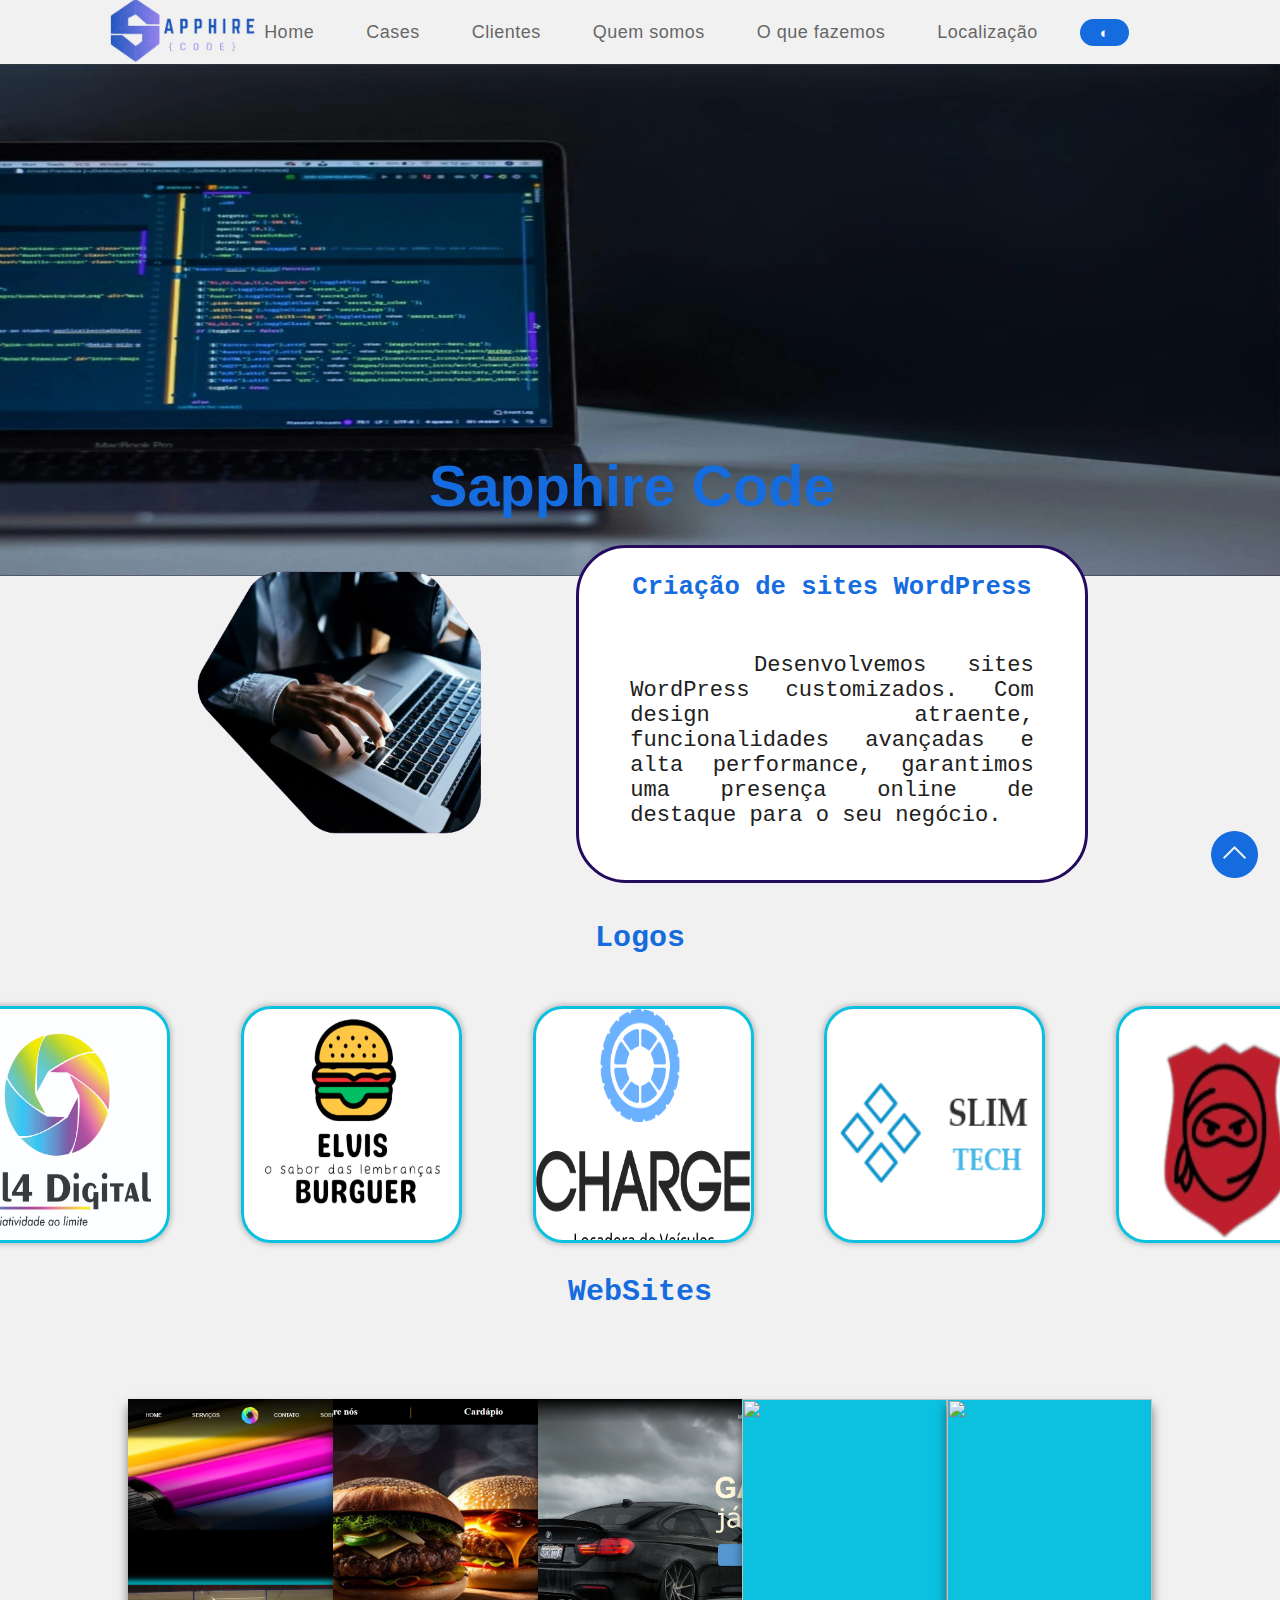
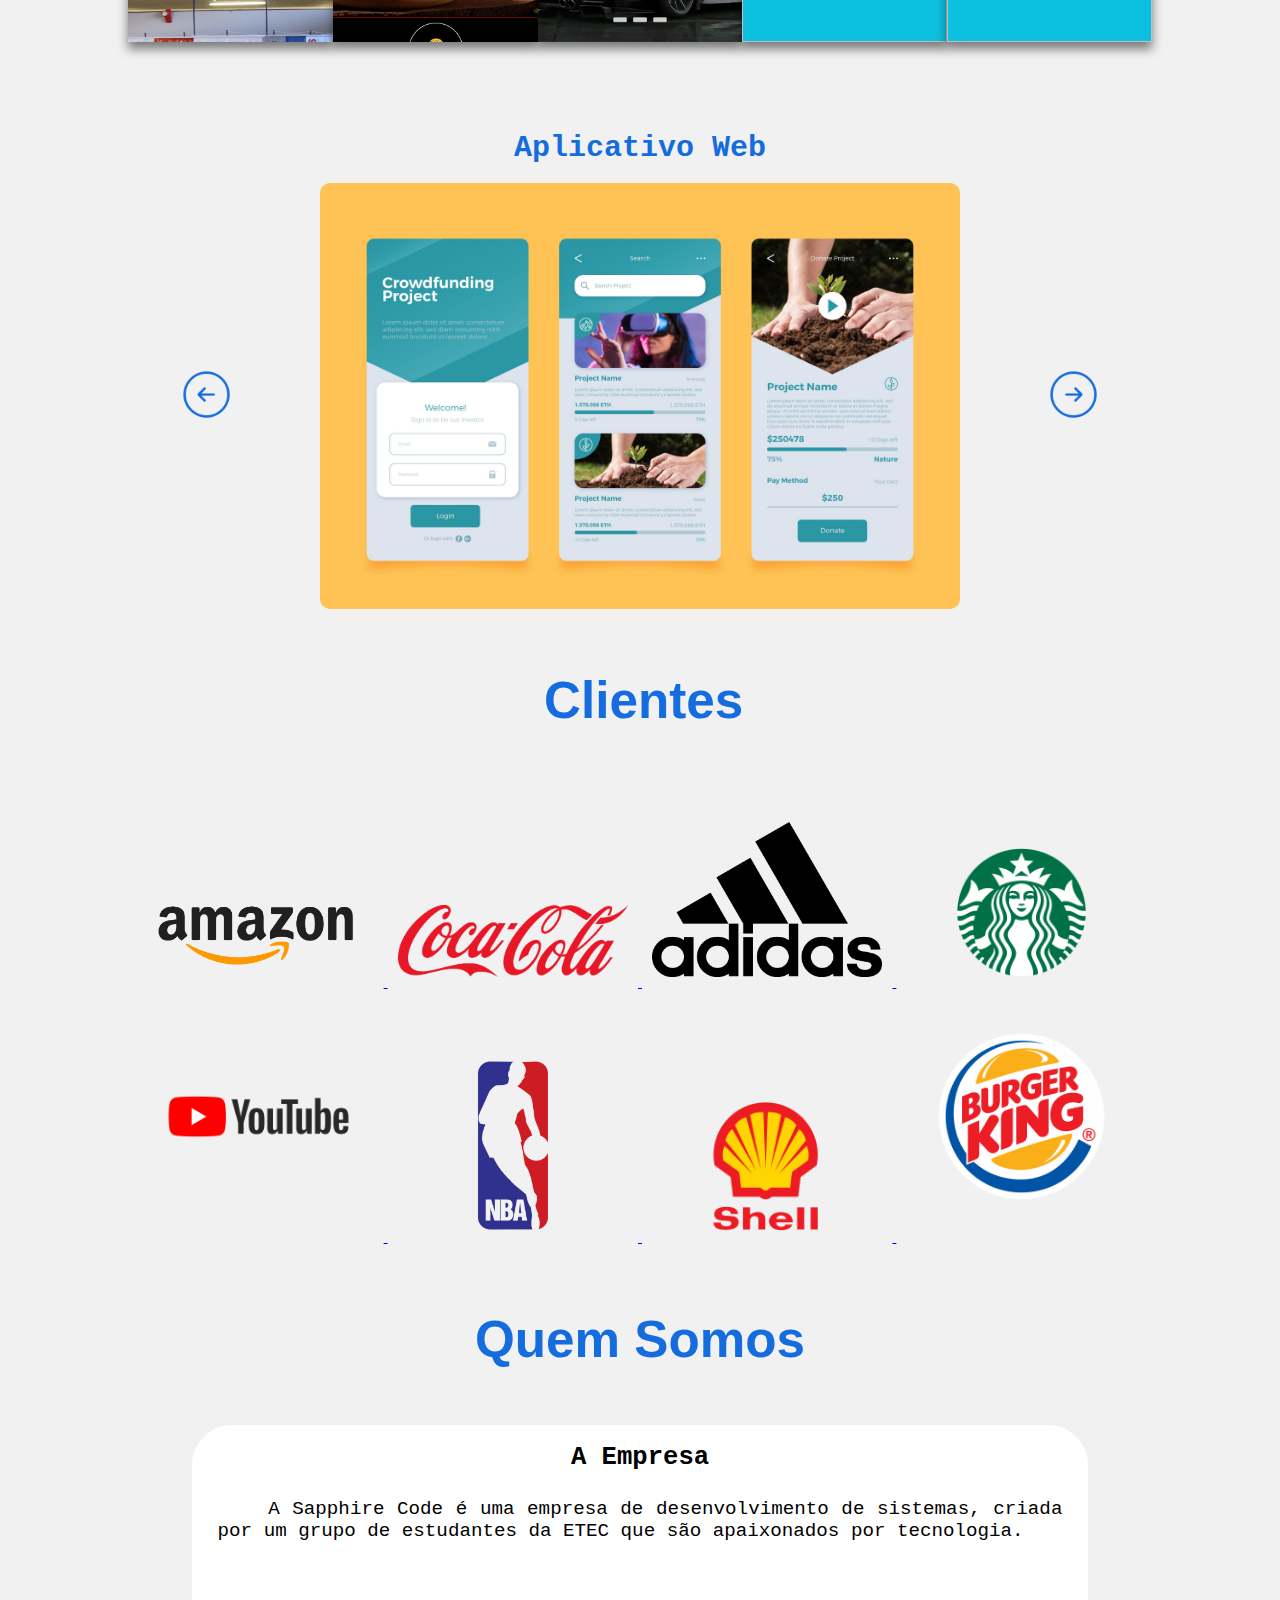
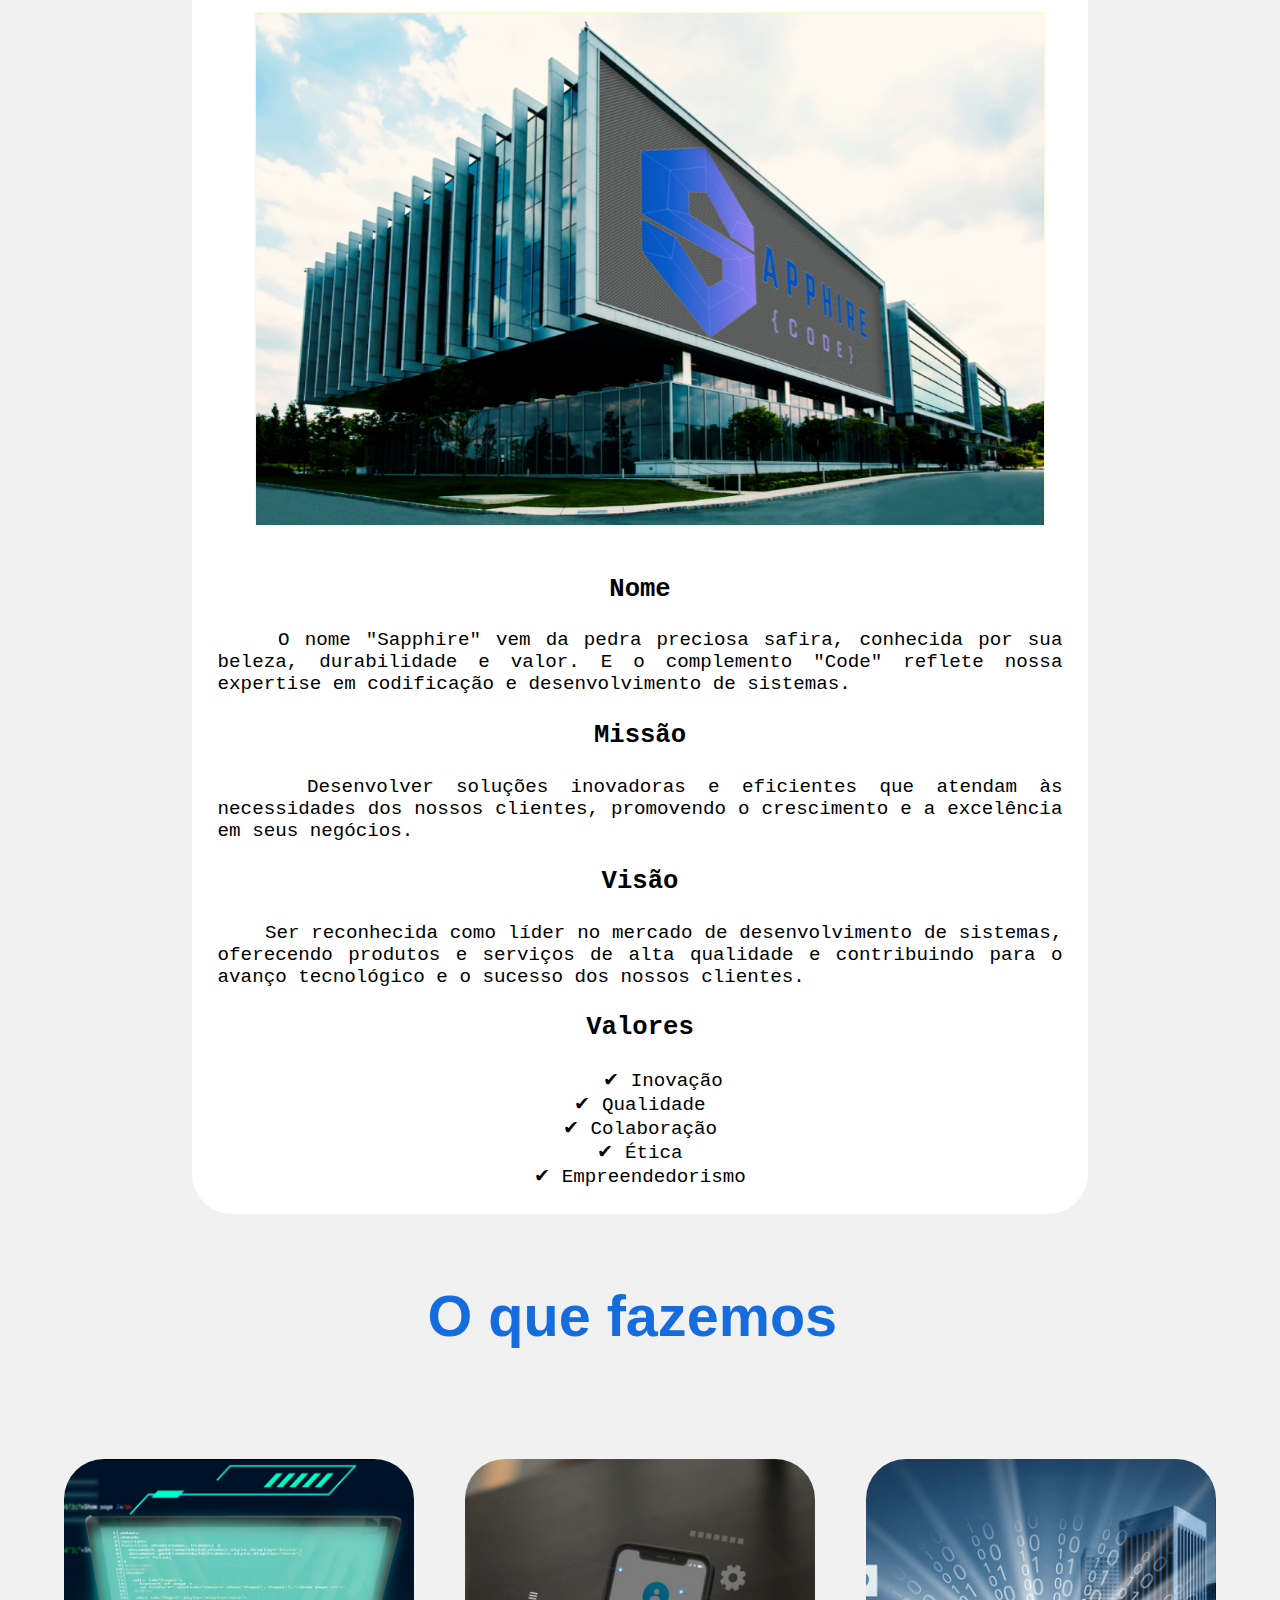
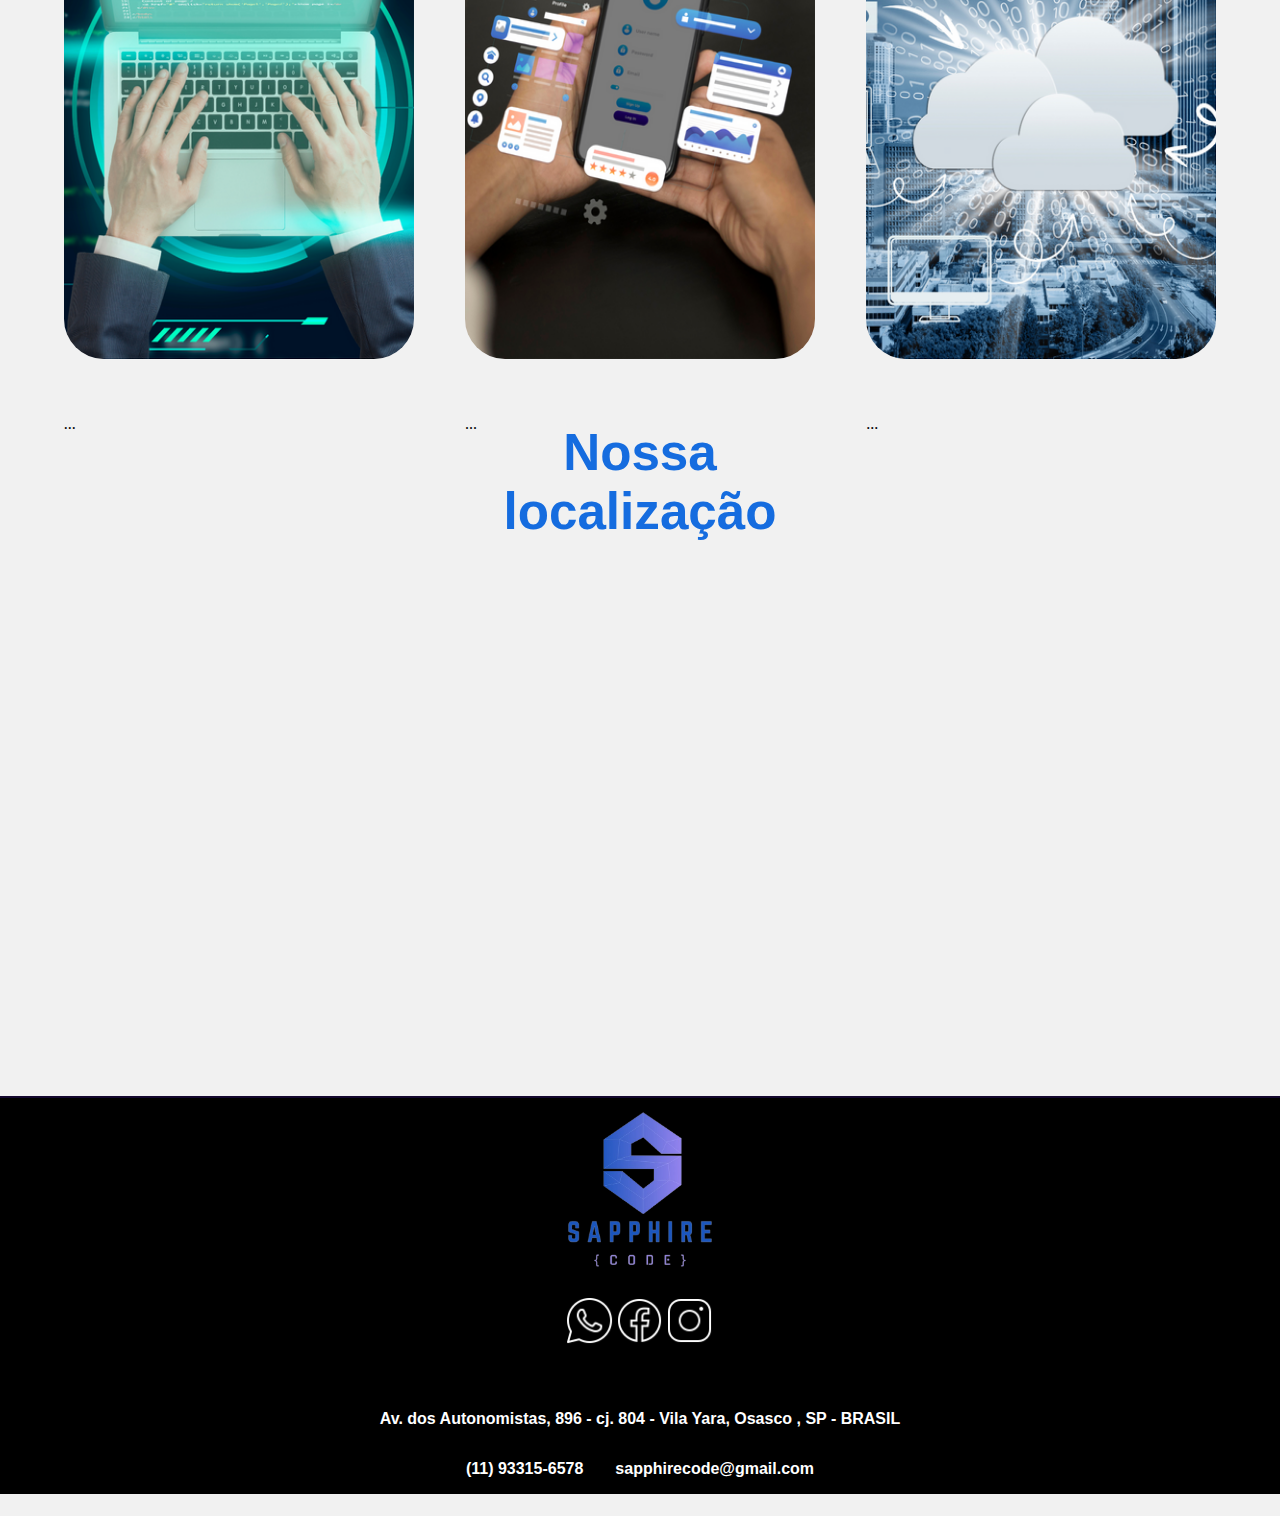
==== indexClaro.html @ 93420bc3 "Alterando detalhes" ====
<!DOCTYPE html>
<html lang="en">
<head>
    <meta charset="UTF-8">
    <meta name="viewport" content="width=device-width, initial-scale=1.0">
    <link rel="stylesheet" href="styleClaro.css"><!-- VINCULANDO CSS -->
    <link rel="shortcut icon" href="img/logo-removebg-preview.png" type="image/x-icon">
    <link rel="icon" href="img/logo-horizontal.png" /><!-- ICONE DA EMPRESA -->

    <title>SAPPHIRE CODE</title><!-- TÍTULO -->

</head>
<body>
    <div class="topo">
        <!-- CABEÇALHO -->
        <ul class="header">
            <!-- LISTA DE OPÇÕES NA BARRA DE TOPO DO SITE -->
            <a href="#"><img src="img/logo-horizontal-removebg-preview.png" alt="" id="logoNav"></a>
            
            <button onclick="abrirNavbar()" class="btn-header">
                    <img src="img/icone-cardápio.png" class="menu-icon">
            </button>

            <div class="nav-header" id="nav-header">
                <button onclick="abrirNavbar()" class="btn-header-x">
                    <img src="img/icons-x.png" class="menu-icon-x">
                </button>

                <li><a href="#" class="btnNav">Home</a></li><!-- "a href" CONECTANDO AS OPÇOES DA BARRA AOS TÓPICOS E ROLANDO AO CLICAR -->
            
                <li><a href="#cases" class="btnNav">Cases</a></li>
            
                <li><a href="#cliente" class="btnNav">Clientes</a></li>
            
                <li><a href="#quem-somos" class="btnNav">Quem somos</a></li>
            
                <li><a href="#fazemos" class="btnNav">O que fazemos</a></li> 
            
                <li><a href="#localizacao" class="btnNav">Localização</a></li> 
            
                <a href="index.html" style="text-decoration: none;"><div class="menu-login">◐</div></a>
            </div>    
        </ul>       
    </div>
    <div class="img-topo">
    </div>     
    <div class="txt-animado">
        <span></span>
    </div> 

    <!-- INÍCIO DA PÁGINA -->

    <h3 class="tituloHome">Sapphire Code</h3> <!-- TÍTULO DA HOMEPAGE -->    
    <div class="home">        
        <section class="home">            
            <div class="imgHome">
                <img src="img/removebg-preview.png" alt="" id="homepage">
            </div>
            <div class="containerHome"> <!-- CRIANDO "DIV" PARA INCLUIR CONTEÚDO -->
                <span><h3 id="titulo-div-home">Criação de sites WordPress</h3></span> <!-- TÍTULO DO CONTEÚDO DA "DIV" -->
                <p class="txtHome"> <!-- CONTEÚDO DA "DIV" -->
                    &nbsp;&nbsp; Desenvolvemos sites WordPress customizados. Com design atraente, 
                    funcionalidades avançadas e alta performance, 
                    garantimos uma presença online de destaque para o seu negócio.
                </p>
            </div>      
        </section>                        
    </div> 
    
    <a href="#"><img id="seta" src="img/icons8-seta-para-cima-100.png"></a>

    <!-- CASES -->

    <div id="cases">
        <h3 class="tituloCases">Logos</h3> 
        <!-- SEPARANDO TÓPICOS EM CADA "DIV" -->         
        <div class="carrossel">
            <!-- <button id="prev-button-3"><img src="img/seta-ante.png" alt="prev-button"></button> -->
            <div class="swipper-wrapper">       
                <div class="swiper-slide">
                    <div class="card">
                        <div class="front"></div>
                        <div class="back">
                            <h1 class="titu-cases">ML4 Digital</h1>
                            <p class="txt-cases">Uma gráfica digital especializada em impressões de todos os tipos</p>
                        </div>
                    </div>
                </div>
                <div class="swiper-slide">
                    <div class="card">
                        <div class="front-2"></div>
                        <div class="back">
                            <h1 class="titu-cases">Elvis Burguer</h1>
                            <p class="txt-cases">Uma hamburgueria especializada em hamburgueres artesanais</p>
                        </div>
                    </div>
                </div>
                <div class="swiper-slide">
                    <div class="card">
                        <div class="front-3"></div>
                        <div class="back">
                            <h1 class="titu-cases">Charge</h1>
                            <p class="txt-cases">Uma locadora de veículos especializada em veículos elétricos</p>
                        </div>
                    </div>
                </div>
                <div class="swiper-slide">
                    <div class="card">
                        <div class="front-4"></div>
                        <div class="back">
                            <h1 class="titu-cases">Slim Tech</h1>
                            <p class="txt-cases">Uma assistência técnica especializada em manutenção de celulares</p>
                        </div>
                    </div>
                </div>
                <div class="swiper-slide">
                    <div class="card">
                        <div class="front-5"></div>
                        <div class="back">
                            <h1 class="titu-cases">Geek Store</h1>
                            <p class="txt-cases">Uma loja Geek especializada em produtos personalizados</p>
                        </div>
                    </div>
                </div> 
            </div>
            <!-- <button id="next-button-3"><img src="img/seta-prox.png"></button> -->
        </div>

        <!--Cases-->

        <h3 class="tituloCases">WebSites</h3>
        <div class="carrossel-2">
            <!-- <button id="prev-button-2"><img src="img/seta-ante.png" alt="prev-button"></button> -->
            <div class="casesWebSites">
                <div class="container-web">
                    <div class="card-web">
                        <img src="img/site1-formato2.PNG">
                        <div class="info">
                        <a href="https://luizvital0001.github.io/Site-Gr-fica-Digital/index.html" class="linkSite">
                                Conheça o site!
                            </a>
                        </div>
                    </div>
                    <div class="card-web">
                        <img src="img/site2-formato2.PNG">
                        <div class="info">
                            <a href="https://caiqueq34.github.io/SiteOK/" class="linkSite">
                                Conheça o site!
                            </a>
                        </div>
                    </div>
                    <div class="card-web">
                        <img src="img/site3-formato2.PNG">
                        <div class="info">
                            <a href="https://davin4sciment0.github.io/Charge/" class="linkSite">
                                Conheça o site!
                            </a>
                        </div>
                    </div>
                    <div class="card-web">
                        <img src="img/site4-formato4.PNG">
                        <div class="info">
                            <a href="https://kevinbandeira.github.io/SlimTech/" class="linkSite">
                                Conheça o site!
                            </a>
                        </div>
                    </div>
                    <div class="card-web">
                        <img src="img/site5-formato5.PNG">
                        <div class="info">
                            <a href="https://kevinbandeira.github.io/arroz/" class="linkSite">
                                Conheça o site!
                            </a>
                        </div>
                    </div>
                </div>
            </div>
            <!-- <button id="next-button-2"><img src="img/seta-prox.png"></button> -->
        </div>
        
        <h3 class="tituloCases">Aplicativo Web</h3>
        <div class="carrossel-3">
            <button id="prev-button"><img src="img/seta-ante.png"></button>
            <div class="container-slider">
                <div class="container-images">
                    <img src="img/appweb1.jpg" alt="app" class="slider on">
                    <img src="img/appweb2.jpg" alt="app" class="slider">
                    <img src="img/appweb3.jpg" alt="app" class="slider">
                    <img src="img/appweb4.jpg" alt="app" class="slider">
                </div>
            </div>
            <button id="next-button"><img src="img/seta-prox.png" alt="next-button"></button>
        </div>
    </div>

    <!-- CLIENTES -->

    <div class="clientes">       
        <section id="cliente">  
        <div class="separacao">
            <h3 class="titulo-clientes">Clientes</h3>
        </div></br>
        <div class="imgClientes">
            <a href="https://www.amazon.com.br/" class="btnClientes">
                <img src="img/amazon-logo-0.png" alt="" id="clientes">
            </a>    
            <a href="https://www.coca-cola.com.br/" class="btnClientes">
                <img src="img/Coca-Cola_logo.png" alt="" id="clientes">
            </a>   
            <a href="https://www.adidas.com.br/" class="btnClientes">
                <img src="img/Adidas_logo.png" alt="" id="clientes">
            </a>   
            <a href="https://www.starbucks.com.br/" class="btnClientes">
                <img src="img/Starbucks-Logo.png" alt="" id="clientes">
            </a>   
            <a href="https://www.youtube.com/" class="btnClientes">
                <img src="img/youtube-logo-0.png" alt="" id="clientes">
            </a>   
            <a href="https://www.nba.com/" class="btnClientes">
                <img src="img/nba-logo.png" alt="" id="clientes">
            </a>   
            <a href="https://www.shell.com.br/" class="btnClientes">
                <img src="img/Shell-Logo-1995-1999.png" alt="" id="clientes">
            </a>   
            <a href="https://www.burgerking.com.br/" class="btnClientes">
                <img src="img/burger-king-logo-0.png" alt="" id="clientes">
            </a>     
        </div>
        </section>
    </div>     

    <!-- QUEM SOMOS -->

    <div class="separacao">
        <section id="quem-somos"> 
        <h3 class="titulo-quemsomos">Quem Somos</h3>
    </div></br>
    <div class="quemSomos">
        <section class="quemSomos">
        </br><span><h3 id="titulo-empresa">A Empresa</h3></span>
            <p class="txtQuemSomos">&nbsp; &nbsp;   A Sapphire Code é uma empresa de desenvolvimento
                de sistemas, criada por um grupo de estudantes da ETEC que são apaixonados por tecnologia. 
            </p>
            <div class="imgQuemSomos">
                <img src="img/empresa.png" alt="" id="quemsomos">
            </div>            
            <span><h3 id="titulo-empresa">Nome</h3></span>
            <p class="txtQuemSomos">
                &nbsp; &nbsp; O nome "Sapphire" vem da pedra preciosa safira, conhecida por sua beleza, durabilidade e valor. E o complemento "Code" reflete nossa expertise em codificação e desenvolvimento de sistemas. 
            </p>
            <span><h3 id="titulo-empresa">Missão</h3></span>
             <p class="txtQuemSomos">
                &nbsp; &nbsp; 
                Desenvolver soluções inovadoras e eficientes que atendam às necessidades dos nossos clientes, promovendo o crescimento e a excelência em seus negócios.
            </p>
            <span><h3 id="titulo-empresa">Visão</h3></span>
            <p class="txtQuemSomos">
                &nbsp; &nbsp; 
                Ser reconhecida como líder no mercado de desenvolvimento de sistemas, oferecendo produtos e serviços de alta qualidade e contribuindo para o avanço tecnológico e o sucesso dos nossos clientes.
            </p>
            <span><h3 id="titulo-empresa">Valores</h3></span>
            <p class="txtQuemSomosValores">
                &nbsp; &nbsp; 
                ✔ Inovação<br> 
                ✔ Qualidade<br> 
                ✔ Colaboração<br> 
                ✔ Ética<br> 
                ✔ Empreendedorismo
            </p>
       </section>       
   </div>

   <!-- O QUE FAZEMOS -->
   <h3 id="fazemos">O que fazemos</h3>
   <div class="oQueFazemos">
        <div class="img1">      
            <figure id="fig2">
                <img src="img/oquefazemos1.png" onmouseover="this.src='img/oquefazemosfundo1.png'"
                onmouseout="this.src='img/oquefazemos1.png'">
                <figcaption>...</figcaption>            
            </figure>            
        </div>
        <div class="img2">             
            <figure id="fig2">
                <img src="img/oquefazemos2.png" onmouseover="this.src='img/oquefazemosfundo2.png'"
                onmouseout="this.src='img/oquefazemos2.png'">
               <figcaption>...</figcaption>
            </figure>           
        </div>                  
        <div class="img3">            
            <figure id="fig2">
                <img src="img/oquefazemos3.png" onmouseover="this.src='img/oquefazemosfundo3.png'"
                onmouseout="this.src='img/oquefazemos3.png'">
                <figcaption>...</figcaption>
            </figure>            
        </div></section>      
    </div>                  


    <!--LOCALIZAÇÃO-->

<div class="Localizacao">        
    <section id="localizacao" class="iframeLocal"><!--MAPA DA PÁGINA-->
        <div class="separacao">
            <h3 class="titulo-localizacao">Nossa localização</h3> <!-- TÍTULO DA HOMEPAGE -->
        </div>   
        <iframe 
        src="https://www.google.com/maps/embed?pb=!1m18!1m12!1m3!1d3657.693031276935!2d-46.763371299999996!3d-23.543540699999998!2m3!1f0!2f0!3f0!3m2!1i1024!2i768!4f13.1!3m3!1m2!1s0x94ceff436b903609%3A0x536de969f8b57b95!2sTorre%201%20-%20Av.%20dos%20Autonomistas%2C%20896%20-%20Sala%20804%20-%20Vila%20Yara%2C%20Osasco%20-%20SP%2C%2006020-010!5e0!3m2!1spt-BR!2sbr!4v1715829786776!5m2!1spt-BR!2sbr" 
        width="600" height="450" style="border:0;" allowfullscreen="" loading="lazy" referrerpolicy="no-referrer-when-downgrade">
        </iframe>
    </section>                       
</div>
    </main>

    <!-- RODAPÉ -->

    <footer>
        <div class="divImgFooter">
            <img src="img/logo-removebg-preview.png" alt="" id="imgLogoFooter">
        </div>
        <div class="imgRedesSociais">
            <a href="https://web.whatsapp.com/" class="linkRedeSocialFooter">
                <img id="zappFooter" src="img/iconeFooterWhatsapp.png" alt="" class="redeSocialFooter"> 
            </a>
            <a href="https://www.facebook.com/people/Hamburgueria-Elvis-Burguer/61552659592001/?mibextid=LQQJ4d" class="linkRedeSocialFooter">
                <img id="faceFooter" src="img/iconeFooterFacebook.png" alt="" class="redeSocialFooter">
            </a>
            <a href="https://instagram.com/elvis1burguer?igshid=OGQ5ZDc2ODk2ZA==" class="linkRedeSocialFooter">
                <img id="instaFooter" src="img/iconeFooterInstagram.png" alt="" class="redeSocialFooter">
            </a>
        </div>
        <br class="quebraLinhaFooter">
        <p class="textoFooter" id="enderecoFooter">Av. dos Autonomistas, 896 - cj. 804 - Vila Yara, Osasco , SP - BRASIL</p>
        <div class="infoEmpresa">
            <p class="textoFooter" id="numeroFooter">(11) 93315-6578</p>
            <p class="textoFooter" id="emailFooter">sapphirecode@gmail.com</p>
        </div>
    </footer>
    <script src="scriptClaro.js"></script> <!-- VINCULANDO O JAVASCRIPT -->
</body> <!-- ENCERRANDO CORPO DO TEXTO -->
</html>
---- styleClaro.css ----
/*-------------------IMPORTANDO-CONTEÚDO-DE-FORA----------------*/

@import url('https://fonts.googleapis.com/css2?family=Antonio:wght@100;200;300;400;500;600;700&family=Bebas+Neue&family=Oswald:wght@400;500;600&display=swap');
*{
    padding: 0;
    margin: 0;
    /*border: 2px solid rgb(255, 0, 0);*/
}

/*-------------------ROLAGEM-DO-SITE----------------*/

html{
    scroll-behavior: smooth;
    scroll-padding-top: 90px;
    overflow-x: hidden;
}

/*-------------------CORPO-DO-SITE----------------*/

body{
    background-color: #f1f1f1;
    margin: 0px;
    padding: 0px;
    overflow-x: hidden;
}

/*-------------------CABEÇALHO----------------*/

.header{
    /*Tag pai, todas as alterações herdam desta*/
    /*Edição de tag parte do flexbox*/
    list-style: none;
    height: 5vw;
    width: 90vw;
    display: flex;
    justify-content: space-around;
    align-items: center;
    margin: auto;
}
/*Imagem do topo do navegador*/
img#logoNav{
    height: 5vw;
    margin-left: -2vw;
}

a.btnNav{
    position: relative;
    text-decoration: none;
    font-family: 'Poppins', sans-serif;
    color: rgba(63, 63, 63, 0.8);
    font-size: 18px;
    letter-spacing: 0.5px;
    padding: 0 10px;
}
a.btnNav:after{
    content: "";
    position: absolute;
    background-color: #156cdf;
    height: 3px;
    width: 0;
    left: 0;
    bottom: -10px;
    transition: 0.3s;
}
a.btnNav:hover{
    color: rgb(27, 27, 27);
}
a.btnNav:hover:after{
    width: 100%;
}

/*-------------------BOTÃO-DO-LOGIN----------------*/

.menu-login {
    margin-right: 15px;
    font-size: 15px;
    font-family: sans-serif;
    background-color: #156cdf;
    padding: 5px 20px;
    border-radius: 15px;
    cursor: pointer;
    transition: all 0.2s ease;
    color: rgb(255,255,255);
}
.menu-login span {
    margin-right:10px;    
    color: rgb(255,255,255);
}
.menu-login:active{
    transform: scale(0.96);
}


/*----------TEXTO-----------*/
.txt-animado{
    font-weight: 200;
    width: 50vw;
    margin-top: -35vw;
    margin-left: 48vw;
    text-align: center;
}

.txt-animado span{
    position: relative;
    font-size: 2vw;
    font-family: monospace;
}

.txt-animado span::before{
    content: "";
    color: rgb(255,255,255);
    animation: palavras 20s infinite;
}

.txt-animado span::after{
    content: "";
    position: absolute;
    height: 100% ;
    border-left: 2px solid #156cdf;
    right: -10px;
    animation: cursor .8s infinite, digita 20s steps(15) infinite;
    width: calc(100% + 18px);
    background-color: rgb(12, 15, 24);
}

@keyframes digita{
    10%, 15%, 30%, 35%, 50%, 55%, 70%, 75%, 90%, 95%{
    width: 0;
    }
    5%, 20%, 25%, 40%, 45%, 60%, 65%, 80%, 85%{
    width: calc(100% + 18px);
    }
}

@keyframes cursor{
    0%{
    border-left: 2px solid #0c041f;
    }
}

@keyframes palavras{
    0%, 20%{
    content: "Bem vindos a Sapphire Code!";
    }
    21%, 40%{
        content: "Transformando desafios em soluções preciosas!";
    }
    41%, 60%{
        content: "Bem vindos a Sapphire Code!";
    }
    61%, 80%{
        content: "Transformando desafios em soluções preciosas!";
    }
    81%, 100%{
        content: "Bem vindos a Sapphire Code!";
    }
}

/*-----------------IMAGEM HOME-------------------*/

.img-topo{
    height: 40vw;
    background-image: url("img/computador2.jpeg");
    background-repeat: no-repeat;
    background-size: 100% 100%;
    margin-bottom: 10vw;
}

/*-------------------HOME----------------*/

.tituloHome{
    color: #156cdf;
    font-family: 'Gill Sans', 'Gill Sans MT', Calibri, 'Trebuchet MS', sans-serif;
    text-align: center;
    margin-left: 31.5vw;
    width: 35vw;
    margin-top: 25vw;
    padding: 0.4vw;
    font-size: 4.5vw;
    padding-bottom: 2vw;
}
div.home{
    display: flex;
    justify-content: center;
    width: 100%;    
    background-color: none;
}
p.txtHome{
    color: #202020;
    margin: 2vw;
    margin-top: 4vw;
    font-size: 1.7em;    
    text-align: justify;
    font-family: monospace;
}
hr.linhaSeparacaoHome{
    border: none;
    margin-top: 0%;
}
div.separacaoHome{
    display: flex;
    justify-content: center;
    align-items: center;
    height: clamp(5vw,10vw,20vw);
    background-color: #000000;
}
section.home{
    background-color: color-mix(in srgb-linear, color percentage, color percentage);
    display: flex;
    justify-content: space-between;
    width: 70%;
}
#titulo-div-home{
    font-size: 2vw;
    color: #156cdf;
    font-family: monospace;
    text-align: center;
}
/*Estilizando início da página*/
div.imgHome{
    display: inline;
    padding-top: 1vw;
    padding-right: 5vw;
}
div.containerHome
{
    background-color: #ffffff;
    padding: 2vw;
    border: 3px solid #240b5e;
    border-radius: 50px;
}
img#homepage{
    border: none;
    width: 25vw;
    height: 25vw;
}

/*--------------TÍTULO CASES-------------------*/

h3.tituloCases{
    font-size: 30px;
    color: #156cdf;
    text-align: center;
    font-family:monospace;
    margin-top: 3vw;
}
/*------------CASES ANIMADOS------------*/
#prev-button-3, #next-button-3 {
    border: none;
    background-color: transparent;
    cursor: pointer;
    width: 4vw;
}
#prev-button-3 img, #next-button-3 img{
    width: 100%;
    height: 100%;
}
#prev-button-3{
    margin-right: 2vw;
}
#next-button-3{
    margin-left: 2vw;
}

.carrossel{
    display: flex;
    align-items: center;
    justify-content: center;
}
.swipper-wrapper{
    width: 80vw;
    height: 21vw;
    display: flex;
    /*padding-left: 2vw;*/
    padding: 1%;
    /*overflow: hidden;*/
    justify-content: center;
    justify-items: center;
    gap: 6vw;
    padding-bottom: 0px;
}

.swiper-slide{
    min-width: 215px;
    max-height: 250px;
    margin-top: 3vw;
}
.swiper-slide:hover > .card{
    cursor: pointer;
    transform: rotateY(180deg);
}
.card{
    height: 100%;
    width: 100%;
    position: relative;
    transition: transform 1500ms;
    transform-style: preserve-3d;
}
.front, .back{
    height: 100%;
    width: 100%;
    border-radius: 30px;
    box-shadow: 0 0 5px 2px rgba(50, 50, 50, 0.25);
    position: absolute;
    backface-visibility: hidden;
    border: 3px solid #0cc0df;
}
.front{
    background-image: url(img/logografica.jpeg);
    background-repeat: no-repeat;
    background-size: 290px 290px;
}
.back{
    background-color: #4274fd;
    transform: rotateY(180deg);
    display: flex;
    flex-direction: column;
    justify-content: center;
    align-items: center;
    gap: 3vw;
    font-family: monospace;
    color: rgb(255,255,255);
    
}
.titu-cases{
    font-size: 1.4vw;
}
.txt-cases{
    font-size: 0.9vw;
    padding: 0.5vw;
}
.front-2, .back{
    height: 100%;
    width: 100%;
    border-radius: 30px;
    box-shadow: 0 0 5px 2px rgba(50, 50, 50, 0.25);
    position: absolute;
    backface-visibility: hidden;
    border: 3px solid #0cc0df;
}
.front-2{
    background-image: url(img/logoelvisburger.jpeg);
    background-repeat: no-repeat;
    background-size: 250px 250px;
}
.front-3, .back{
    height: 100%;
    width: 100%;
    border-radius: 30px;
    box-shadow: 0 0 5px 2px rgba(50, 50, 50, 0.25);
    position: absolute;
    backface-visibility: hidden;
    border: 3px solid #0cc0df;
}
.front-3{
    background-image: url(img/logo-charge.png);
    background-repeat: no-repeat;
    background-size: 250px 250px;
}
.front-4, .back{
    height: 100%;
    width: 100%;
    border-radius: 30px;
    box-shadow: 0 0 5px 2px rgba(50, 50, 50, 0.25);
    position: absolute;
    backface-visibility: hidden;
    border: 3px solid #0cc0df;
}
.front-4{
    background-image: url(img/logoslimtech.png);
    background-repeat: no-repeat;
    background-size: 250px 250px;
}
.front-5, .back{
    height: 100%;
    width: 100%;
    border-radius: 30px;
    box-shadow: 0 0 5px 2px rgba(50, 50, 50, 0.25);
    position: absolute;
    backface-visibility: hidden;
    border: 3px solid #0cc0df;
}
.front-5{
    background-image: url(img/logogeekstore.png);
    background-repeat: no-repeat;
    background-size: 250px 250px;
}
/*--------------CASES WEB SITES-------------------*/

#prev-button-2, #next-button-2 {
    border: none;
    background-color: transparent;
    cursor: pointer;
    width: 4vw;
}
#prev-button-2 img, #next-button-2 img{
    width: 100%;
    height: 100%;
}
#prev-button-2{
    margin-right: 2vw;
}
#next-button-2{
    margin-left: 2vw;
}
.carrossel-2{
    width: 100%;
    display: flex;
    align-items: center;
    justify-content: center;
    height: 30vw;
    gap: 1rem;
}
.container-web{
    display: flex;
    width: 80vw;
    justify-content: space-around;
    margin-top: 3vw;
}
.card-web{
    width: 25vw;
    height: 15vw;
    padding: 2vw 1vw;
    background-color: #0cc0df;
    position: relative;
    display: flex;
    align-items: flex-end;
    box-shadow: 0px 7px 10px rgba(0,0,0,0.5);
    transition: 0.5s ease-in-out;
}
.card-web:hover {
    transform: translateY(20px);
}
.card-web:before{
    content: "";
    position: absolute;
    top: 0;
    left: 0;
    display: block;
    width: 100%;
    height: 100%;
    background-color: rgba(0, 0, 0, 0.50);
    z-index: 2;
    transition: 0.5s all;
    opacity: 0;
}
.card-web:hover:before{
    opacity: 1;
}
.card-web img{
    width: 100%;
    height: 100%;
    object-fit: cover;
    position: absolute;
    top: 0;
    left: 0;
}
.card-web .info{
    position: relative;
    z-index: 3;
    color: rgb(255,255,255);
    opacity: 0;
    transform: translateY(30px);
    transition: 0.5s all;
}
.card-web:hover .info{
    opacity: 1;
    transform: translateY(0px);
}
.card-web .info a{
    text-decoration: none;
    background-color: #0cc0df;
    padding: 1vw;
    border-radius: 10px ;
    color: rgb(255,255,255);
    font-family: monospace;
    font-size: 1.3vw;
}

/*--------------CASES-------------------*/

div.casesLogo{
    display: flex;
    position: relative;
    justify-content: center;
    gap: 5vw;
}
div.imgCasesLogo {
    padding: 0%;   
}
div#casesAppWeb{
    display: flex;
    position: relative;
    justify-content: center;
    gap: 5vw;
}
div.imgCasesAppWeb {
    padding: 0%;
}
img#cases{
    justify-content: center;
    border: 0.1vw solid #FCF6DB;
    width: 10%;
    height: 10%;
    border-radius: 10%;
    margin-top: 5%;
    margin-bottom: 5%;
}
img#casesappweb{
    justify-content:center;
    width: 20%;
    height: 10%;
    margin-top: 5%;
    margin-bottom: 5%;
    border: 2px solid #FCF6DB;
    border-radius: 30px;
}

/*-------------------CASES APP----------------*/
.carrossel-3{
    display: flex;
    align-items: center;
    justify-content: center;
    gap: 5.5rem;
    margin-bottom: 7vw;
}
.container-slider {
    display: flex;
    width:50vw;
    height: 29vw;
    align-items: center;
    justify-content: center;
  }
  
  .container-images {
    position: relative;
    display: flex;
    align-items: center;
    justify-content: center;
    width: 800px;
  }
  
  .slider {
    opacity: 0;
    transition: opacity .2s;
    position: absolute;
    width: 100%;
    border-radius: 10px;
  }
  
  .on {
    opacity: 1;
  }
  
  #prev-button, #next-button {
    border: none;
    background-color: transparent;
    cursor: pointer;
    width: 4vw;
  }
  
  #prev-button img, #next-button img {
    width: 100%;
    height: 100%;
  }

/*-------------------CLIENTES----------------*/

div.imgClientes
{
    width: 90%;
    margin: 5%;
    text-align: center;
}
img#clientes{
    width: 20%;
    padding: 10px;
}

.titulo-clientes{
    background-color: #f1f1f1;
    font-family: 'Gill Sans', 'Gill Sans MT', Calibri, 'Trebuchet MS', sans-serif;
    font-size: 4vw;
    width: 15vw;
    color: #156cdf;
    text-align: center;
}

/*-----------------QUEM-SOMOS--------------*/

.titulo-quemsomos{
    background-color: #f1f1f1;
    font-family: 'Gill Sans', 'Gill Sans MT', Calibri, 'Trebuchet MS', sans-serif;
    font-size: 4vw;
    width: 24vw;
    color: #156cdf;
    text-align: center;
    padding-bottom: 6vw;
}
.separacao{
    display: flex;
    justify-content: center;
}
div.quemSomos{
    display: flex;
    justify-content: center;
    width: 100%;
    background-color: none;
    margin-bottom: 5%;
}
section.quemSomos{
    background-color:#ffffff;
    width: 70%;
    border-radius: 40px;
    margin-top: -3%;    
}
#titulo-empresa{
    font-size: 2vw;
    font-family: monospace;
    color: #000000;
    text-align: center;
}
/*Estilo do texto referente ao conteúdo de "Quem somos"*/
p.txtQuemSomos{
    color: #000000;
    margin: 2vw;
    text-align: justify; 
    font-size: 1.5vw;
    font-family: monospace;   
}
p.txtQuemSomosValores{
    color: #000000;
    margin: 2vw;
    text-align: center;  
    font-size: 1.5vw;
    font-family: monospace;  
}
hr.linhaSeparacaoQuemSomos{
    border: 0.2vw solid none;
    margin-top: 2%;
}
div.separacaoQuemSomos{
    display: flex;
    justify-content: center;
    align-items: center;
    height: clamp(5vw,10vw,20vw);
    background-color: none;
}
/*Estilizando os titulos*/
h3.titulo{
    margin: 4%;
    font-size: 4vw;
    font-family: Antonio;
}
/*Estilizando imagem da Empresa*/
div.imgQuemSomos{
    padding-top: 10%;
    margin-left: 2%;
}
div.imgQuemSomos,
div.containerQuemSomos
{
    padding: 5%;
}
img#quemsomos{
    border: 0.1vw solid #FCF6DB;
    width: 100%;
    height: 40vw;
}

/*-----------------O QUE FAZEMOS--------------*/

#fazemos{
    color: #156cdf;
    font-family: 'Gill Sans', 'Gill Sans MT', Calibri, 'Trebuchet MS', sans-serif;
    text-align: center;
    margin-left: 31.5vw;
    width: 35vw;
    margin-top: 5vw;
    padding: 0.4vw;
    font-size: 4.5vw;
}

.oQueFazemos {
    display: flex;
    justify-content: center;
    margin-bottom: 5vw;
    gap: 4vw;
}
figure, figure img {
    width: 500px;
    height: 650px;    
    border-radius: 40px;    
    margin-top: 15%;
    margin-bottom: 15%;
}
div .img1 {
    display: inline-block; 
}
div .img2 {
    display: inline-block;   
}
div .img3 {
    display: inline-block;   
}

/*-----------------LOCALIZAÇÃO--------------*/

.titulo-localizacao{
    color: #156cdf;
    font-family: 'Gill Sans', 'Gill Sans MT', Calibri, 'Trebuchet MS', sans-serif;
    width: 34vw;
    text-align: center;
    font-size: 4vw; 
}
div.localMapa{
    margin: 1vw;    
    display: block;
    margin: 0% auto;
    justify-content: center;
    align-items: center;      
}
section.iframeLocal{
    background-color: NONE;
}
iframe{
    border-radius: 30px;
    width: 50%;   
    margin-top: 50px; 
    margin-right: 25%;
    margin-left: 25%;
    margin-bottom: 4vw;
}

/*-----------------RODAPÉ--------------*/


footer{
    background-color: #000;
    border-top: #13072e solid 0.2vw;
}
div.divImgFooter{
    display: flex;
    justify-content: center;
}
/* Estilização do texto (rodapé) */
.textoFooter {
    color: #FFF;
    font-weight: 700;
    font-family: Arial, Helvetica, sans-serif;
    font-size: clamp(90%, 100%, 11 0%);
    margin: 1em;
}
/* Estilização da logo central */
img#imgLogoFooter{
    height: clamp(2em,10em,25em);
    border: none;
    border-radius: none;
}
div.imgRedesSociais{
    display: flex;
    justify-content: center;
    flex-wrap: wrap;    
    padding: 2%;
}
.infoEmpresa{
    display: flex;
    justify-content: center;
    flex-wrap: wrap;
}
#enderecoFooter{
    display: flex;
    justify-content: center;
}
#faceFooter,
#instaFooter,
#zappFooter
{
    height: 90%;
}
#imgLogoFooter{
    margin-top: 1%;
}

#seta{
    width: 4vw;
    position: fixed;
    right: 20px;
    bottom: 20px;
}

.btn-header, .btn-header-x{
   display: none;
}

.menu-icon, .menu-icon-x{
    width: 7vw;
    cursor: pointer;
    display: none;
}
.nav-header{
    display: flex;
    align-items: center;
    z-index: 2;
    gap: 5em;
    margin-left: -12vw;
}

/*-----------------MEDIA-QUERY--------------*/

@media screen and (max-width: 300px){
    footer.finalPag{
        display: flex;
        flex-flow: row wrap;
        justify-content: center;
    }
    img#imgLogoFooter{
        margin-top: 10%;
        height: 35vw;
    }
    p.textoFooter{
        font-size: clamp(4vw,5vw,7vw);
    }
    div.divImgFooter{
        display: flex;
        justify-content: center;
    }
    div.imgRedesSociais{
        flex-wrap: wrap;
        margin-top: 10%;
    }
    img.redeSocialFooter{
        height: 60%;
        width: 60%;
    }   
}
@media screen and (max-width: 650px) {
    img.imgSlide {
        width: 100%;
        height: 80vw;
    }
}
@media screen and (max-width: 450px) {
    img.imgSlide {
        width: 100%;
        height: 50vw;
    }
    footer{
        height: 1%;
    }
    img#imgLogoFooter{
        margin-bottom: 5%;
        height: 5em;
        border: 0.1vw solid #fff;
    }
    a.linkRedeSocialFooter{
        margin: 1vw;
        height: 1.5em;
    }
    img.redeSocialFooter{
        height: 1vw;
    }
    p.textoFooter{
        font-size: 2vw;
    }
}
@media screen and (min-width: 1500px) {
    .back, .back-2, .back-3, .back-4, .back-5{
        font-size: 1vw;
    }
    .titulo-clientes{
        width: 17vw;
    }
    .titulo-quemsomos{
        width: 27vw;
    }
    p.txtHome{
        font-size: 1.5vw;    
    }
}
/*Media query para desktop*/
@media screen and (min-width: 1024px) {
    .carrossel-3{
        margin-top: 3.5vw;
    }
    .titulo-quemsomos{
        width: 35vw;
    }
    figure, figure img {
        width: 350px;
        height: 500px;
    }
    .nav-header{
        gap: 2rem;
    }
    .container{
        width: 250px;
        height: 250px;
    }
    .front, .front-2, .front-3, .front-4, .front-5{
        background-size: 216px 250px;
    }
    .back{
        font-size: 1.2vw;
    }
}
/*Media query para smartphone*/
@media (min-width: 300px) and (max-width: 768px) {
    html, body{
        overflow-x: hidden;
    }
    .swiper-slide{
        min-width: 130px;
        max-height: 120px;
        margin-left: 14vw;
    }
    .front, .front-2, .front-3, .front-4, .front-5{
        background-size: 130px 120px;
    }
    .back{
        font-size: 1.7vw;
    }
    .titu-cases{
        font-size: 3.5vw;
    }
    .txt-cases{
        font-size: 2.5vw;
        padding: 1.5vw;
    }
    figure, figure img {
        width: 120px;
        height: 160px;
        border-radius: 30px;
    }
    #fazemos, .titulo-quemsomos, 
    .titulo-clientes, .tituloHome {
        font-size: 8vw;
        width: 60vw;
    }
    .titulo-localizacao{
        width: 80vw;
        font-size: 8vw;
    }
    .titulo-quemsomos{
        padding-bottom: 25px;
    }
    #fazemos {
        margin-left: 17.5vw;
    }
    .tituloHome{
        margin-left: 17.5vw;
    }
    .txt-animado {
        width: 75vw;
        margin-left: 34.5vw;
        margin-top: -37vw;
    }
    .txt-animado span {
        font-size: 1.8vw;
    }
    .txt-animado span::after{
        height: 200%;
    }
    iframe {
        width: 80vw;
        height: 50vw;
        margin-left: 9vw;
        margin-top: 25px;
    }
    section.quemSomos {
        width: 85%;
    }
    #titulo-empresa {
        font-size: 3.5vw;
    }
    p.txtQuemSomos, p.txtQuemSomosValores {
        font-size: 2.5vw;
    }
    img#clientes{
        width: 30vw;
    }
    h3.tituloCases {
        font-size: 4vw;
    }
    img#homepage {
        width: 30vw;
        height: 30vw;
        margin-top: 4vw;
    }
    div.containerHome {
        width: 70vw;
        height: 32vw;
        border-radius: 40px;
    }
    p.txtHome {
        font-size: 2.7vw;
    }
    section.home {
        width: 95%;
    }
    #titulo-div-home {
        font-size: 2.7vw;
    }
    #seta{
        width: 9vw;
    }
    img#casesappweb{
        border-radius: 17px;
    }
    .menu-icon, .menu-icon-x{
        display: block;
    }
    .nav-header{
        gap: 2rem;
        position: fixed;
        flex-direction: column;
        top: 0;
        text-align: center;
        background-color: #a6bee0;
        height: 100%;
        width: 40vw;
        padding: 1em;
        animation-duration: 1s;
        margin-right: -140vw;
        display: none;
    }
    @keyframes mostraNavbar {
        from {
            margin-right: -140vw;
            display: none;
        }
        top{
            margin-right: -70vw;
            display: block;
        }
    }
    .btn-header, .btn-header-x{
        background-color: transparent;
        border: none;
        display: block;
    }
    .header{
        height: 8vw;
    }
    #logoNav{
        width: 18vw;
        margin-right: 30vw;
    }
    .carrossel-3{
        width: 100vw;
        height: 40vw;
        gap: 0px;
    }
    .container-slider {
        width: 50vw;
    }
    #next-button, #prev-button{
        width: 12vw;
    }
    #next-button{
        margin-left: 10vw;
    }
    #prev-button{
        margin-right: 10vw;
    }
    #prev-button-2, #next-button-2 {
        width: 12vw;
    }
    .carrossel-2{
        width: 99%;
        gap: 1rem;
        height: 35vw;
    }
    .container-web{
        width:60vw;
    }
    #prev-button-3, #next-button-3 {
        width: 12vw;
    }
    .carrossel{
        width: 99%;
        height: 40vw;
    }
    .swipper-wrapper{
        width: 62vw;
        height: 35vw;
    }
}
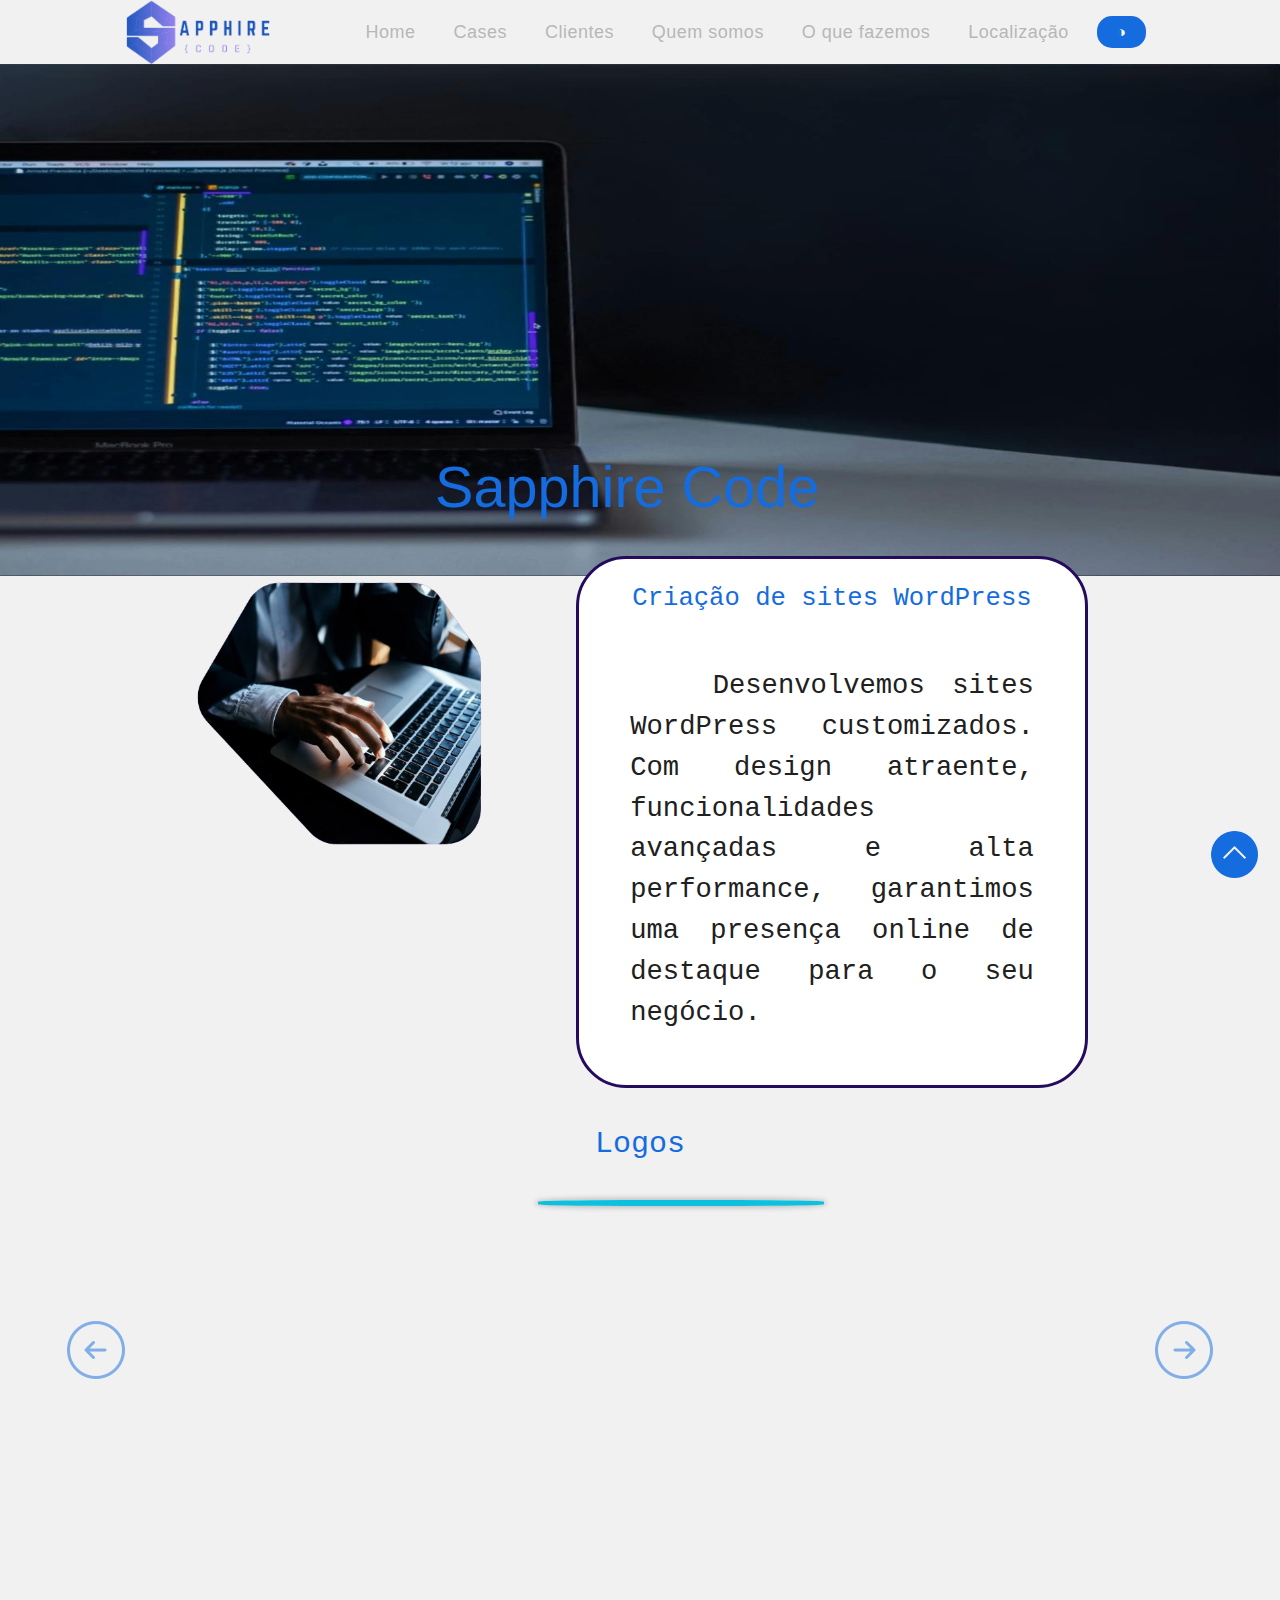
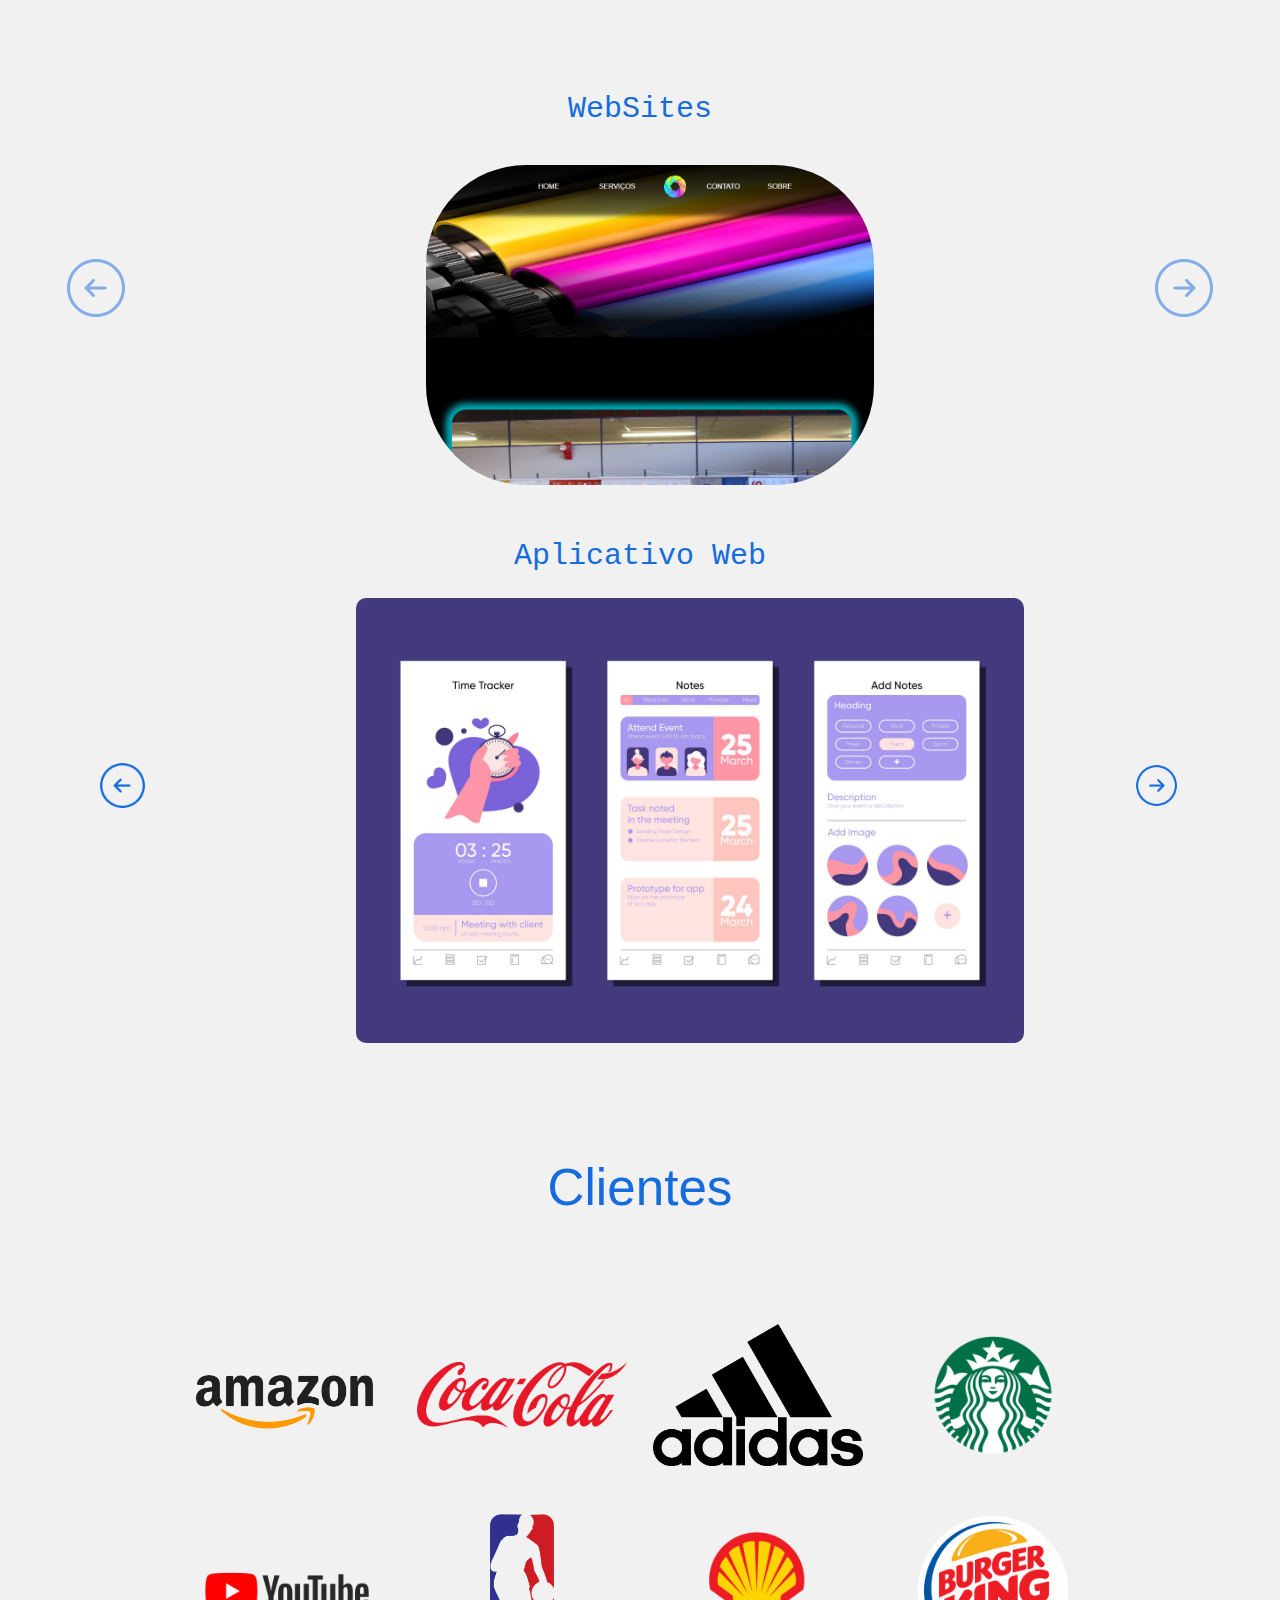
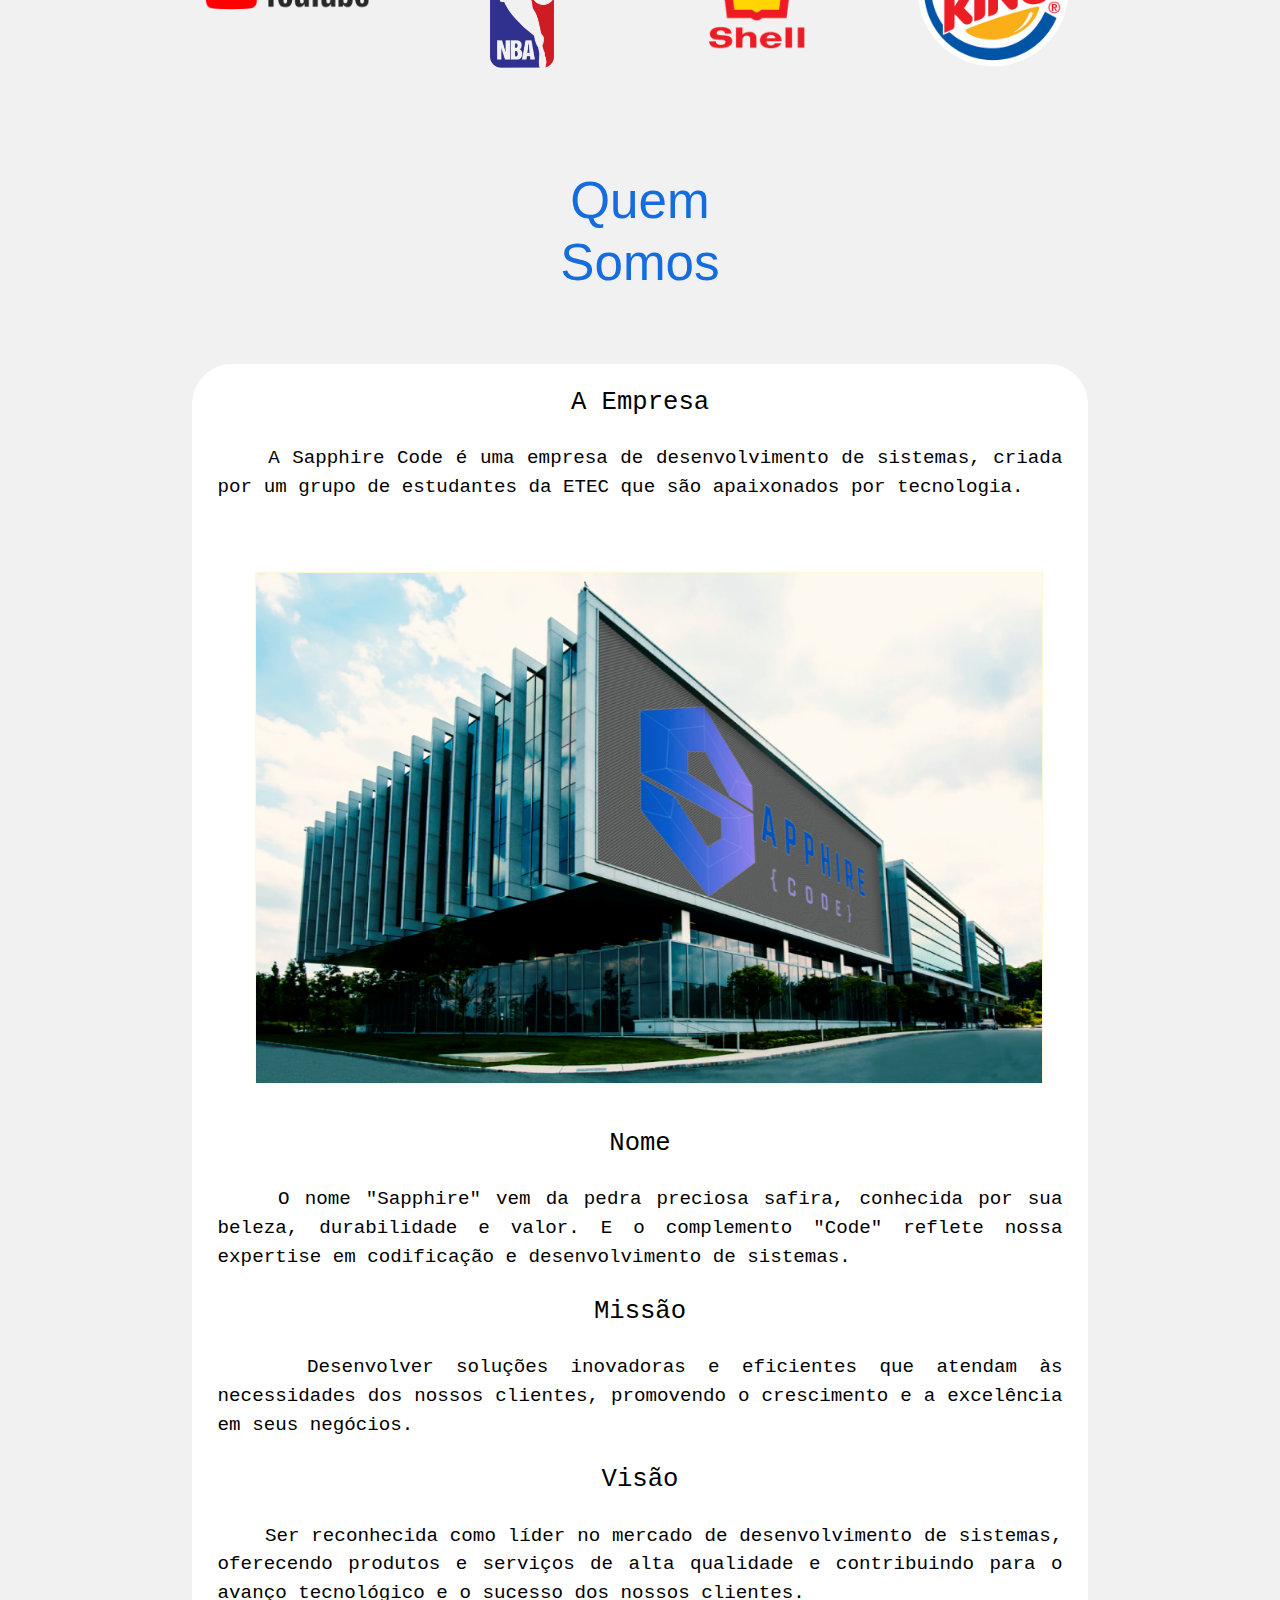
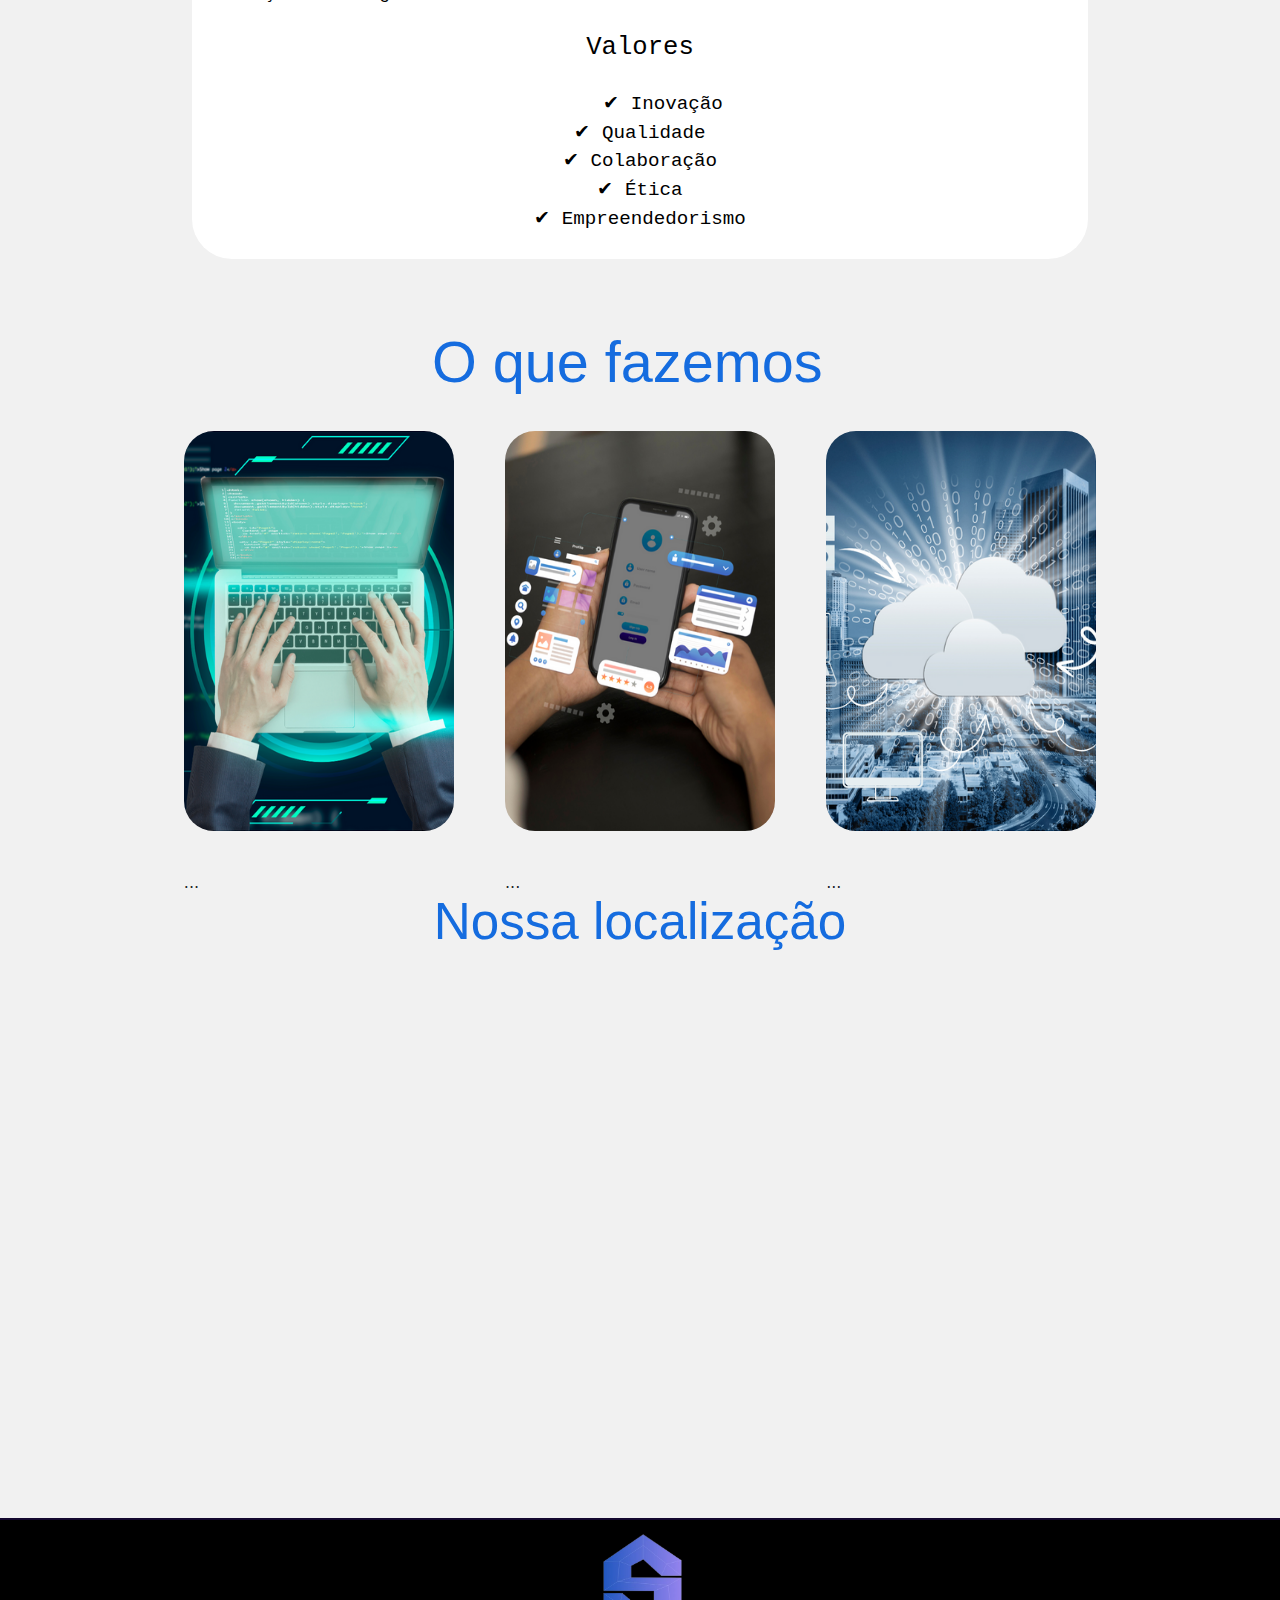
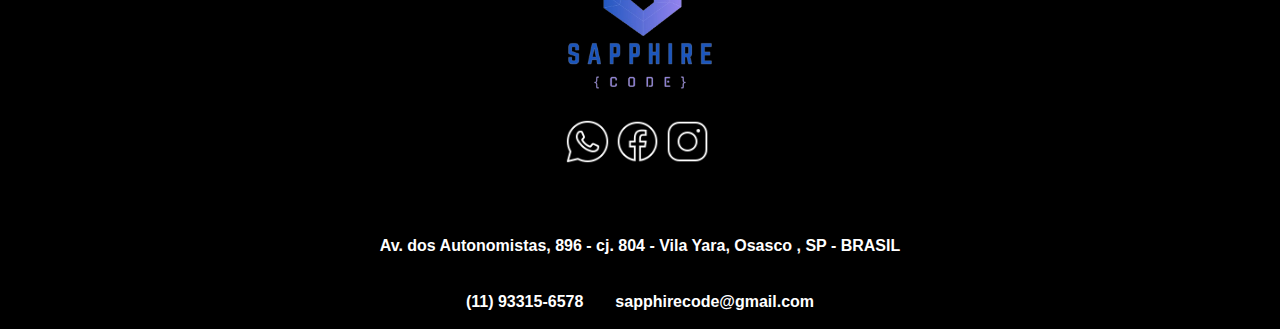
==== commit 0babdedf: "Modificando site" ====
--- a/indexClaro.html
+++ b/indexClaro.html
@@ -4,6 +4,10 @@
     <meta charset="UTF-8">
     <meta name="viewport" content="width=device-width, initial-scale=1.0">
     <link rel="stylesheet" href="styleClaro.css"><!-- VINCULANDO CSS -->
+<link href="https://cdn.jsdelivr.net/npm/bootstrap@5.0.2/dist/css/bootstrap.min.css" rel="stylesheet"><!--BOOTSTRAP-->
+<script src="https://cdn.jsdelivr.net/npm/bootstrap@5.0.2/dist/js/bootstrap.bundle.min.js"></script>
+
+
     <link rel="shortcut icon" href="img/logo-removebg-preview.png" type="image/x-icon">
     <link rel="icon" href="img/logo-horizontal.png" /><!-- ICONE DA EMPRESA -->
 
@@ -28,7 +32,7 @@
 
                 <li><a href="#" class="btnNav">Home</a></li><!-- "a href" CONECTANDO AS OPÇOES DA BARRA AOS TÓPICOS E ROLANDO AO CLICAR -->
             
-                <li><a href="#cases" class="btnNav">Cases</a></li>
+                <li><a href="#casesSec" class="btnNav">Cases</a></li>
             
                 <li><a href="#cliente" class="btnNav">Clientes</a></li>
             
@@ -38,7 +42,7 @@
             
                 <li><a href="#localizacao" class="btnNav">Localização</a></li> 
             
-                <a href="index.html" style="text-decoration: none;"><div class="menu-login">◐</div></a>
+                <a href="indexClaro.html" style="text-decoration: none;"><div class="menu-login">◑</div></a>
             </div>    
         </ul>       
     </div>
@@ -70,128 +74,208 @@
     <a href="#"><img id="seta" src="img/icons8-seta-para-cima-100.png"></a>
 
     <!-- CASES -->
-
-    <div id="cases">
-        <h3 class="tituloCases">Logos</h3> 
-        <!-- SEPARANDO TÓPICOS EM CADA "DIV" -->         
-        <div class="carrossel">
-            <!-- <button id="prev-button-3"><img src="img/seta-ante.png" alt="prev-button"></button> -->
-            <div class="swipper-wrapper">       
-                <div class="swiper-slide">
-                    <div class="card">
-                        <div class="front"></div>
-                        <div class="back">
-                            <h1 class="titu-cases">ML4 Digital</h1>
-                            <p class="txt-cases">Uma gráfica digital especializada em impressões de todos os tipos</p>
-                        </div>
-                    </div>
-                </div>
-                <div class="swiper-slide">
-                    <div class="card">
-                        <div class="front-2"></div>
-                        <div class="back">
-                            <h1 class="titu-cases">Elvis Burguer</h1>
-                            <p class="txt-cases">Uma hamburgueria especializada em hamburgueres artesanais</p>
-                        </div>
-                    </div>
-                </div>
-                <div class="swiper-slide">
-                    <div class="card">
-                        <div class="front-3"></div>
-                        <div class="back">
-                            <h1 class="titu-cases">Charge</h1>
-                            <p class="txt-cases">Uma locadora de veículos especializada em veículos elétricos</p>
-                        </div>
-                    </div>
-                </div>
-                <div class="swiper-slide">
-                    <div class="card">
-                        <div class="front-4"></div>
-                        <div class="back">
-                            <h1 class="titu-cases">Slim Tech</h1>
-                            <p class="txt-cases">Uma assistência técnica especializada em manutenção de celulares</p>
-                        </div>
-                    </div>
-                </div>
-                <div class="swiper-slide">
-                    <div class="card">
-                        <div class="front-5"></div>
-                        <div class="back">
-                            <h1 class="titu-cases">Geek Store</h1>
-                            <p class="txt-cases">Uma loja Geek especializada em produtos personalizados</p>
-                        </div>
-                    </div>
-                </div> 
-            </div>
-            <!-- <button id="next-button-3"><img src="img/seta-prox.png"></button> -->
-        </div>
-
-        <!--Cases-->
-
-        <h3 class="tituloCases">WebSites</h3>
-        <div class="carrossel-2">
-            <!-- <button id="prev-button-2"><img src="img/seta-ante.png" alt="prev-button"></button> -->
-            <div class="casesWebSites">
-                <div class="container-web">
-                    <div class="card-web">
-                        <img src="img/site1-formato2.PNG">
+    <!-- LOGOS -->
+    <!-- TESTE bootstrap -->
+    <h3 class="tituloCases">Logos</h3>
+    <div id="destaqueCarousel1" class="carousel slide" data-bs-ride="carousel">
+        <section id="casesSec"> 
+        <div class="container-web">
+            <!-- Logo 1 -->
+            <div class="carousel-item active">
+                <div class="row">
+                    <div class="swiper-slide">
+                        <div class="card">
+                            <div class="front"></div>
+                            <div class="back">
+                                <h1 class="titu-cases">ML4 Digital</h1>
+                                <p class="txt-cases">Uma gráfica digital especializada em impressões de todos os tipos</p>
+                            </div>
+                        </div>
+                    </div>                                                  
+                </div>
+            </div>
+            <!-- Logo 2 -->
+            <div class="carousel-item">
+                <div class="row">
+                    <div class="swiper-slide">
+                        <div class="card">
+                            <div class="front-2"></div>
+                            <div class="back">
+                                <h1 class="titu-cases">Elvis Burguer</h1>
+                                <p class="txt-cases">Uma hamburgueria especializada em hamburgueres artesanais</p>
+                            </div>
+                        </div>
+                    </div>                                                  
+                </div>
+            </div>
+            <!-- Logo 3 -->
+            <div class="carousel-item">
+                <div class="row">
+                    <div class="swiper-slide">
+                        <div class="card">
+                            <div class="front-3"></div>
+                            <div class="back">
+                                <h1 class="titu-cases">Charge</h1>
+                                <p class="txt-cases">Uma locadora de veículos especializada em veículos elétricos</p>
+                            </div>
+                        </div>
+                    </div>                                                  
+                </div>
+            </div>
+            <!-- Logo 4 -->
+            <div class="carousel-item">
+                <div class="row">
+                    <div class="swiper-slide">
+                        <div class="card">
+                            <div class="front-4"></div>
+                            <div class="back">
+                                <h1 class="titu-cases">ML4 Digital</h1>
+                                <p class="txt-cases">Uma gráfica digital especializada em impressões de todos os tipos</p>
+                            </div>
+                        </div>
+                    </div>                                                  
+                </div>
+            </div>
+            <!-- Logo 5 -->
+            <div class="carousel-item">
+                <div class="row">
+                    <div class="swiper-slide">
+                        <div class="card">
+                            <div class="front-5"></div>
+                            <div class="back">
+                                <h1 class="titu-cases">Geek Store</h1>
+                                <p class="txt-cases">Uma loja Geek especializada em produtos personalizados</p>
+                            </div>
+                        </div>
+                    </div>                                                  
+                </div>
+            </div>
+        </div>
+        <!-- Controles Logo -->
+        <a class="carousel-control-prev" href="#destaqueCarousel1" role="button" data-bs-slide="prev">
+            <img src="img/seta-ante.png">
+        </a>
+        <a class="carousel-control-next" href="#destaqueCarousel1" role="button" data-bs-slide="next">
+            <img src="img/seta-prox.png">
+        </a>
+    </div>   
+    <!--FIM BOOTSTRAP LOGOS-->
+    </section></br>
+    
+    <!-- CASES -->
+    <!-- TESTE WEBSITES -->
+    <h3 class="tituloCases">WebSites</h3>
+    <div id="destaqueCarousel" class="carousel slide" data-bs-ride="carousel">
+        <div class="container-web">
+            <!-- Site 1 -->
+            <div class="carousel-item active">
+                <div class="row">
+                    <div class="col-lg-4 d-flex flex-column align-items-center">
+                        <img src="img/site1-formato2.PNG"
+                             class="card-web"
+                             alt="Destaque 4">
+                        <br />
                         <div class="info">
-                        <a href="https://luizvital0001.github.io/Site-Gr-fica-Digital/index.html" class="linkSite">
-                                Conheça o site!
-                            </a>
-                        </div>
-                    </div>
-                    <div class="card-web">
-                        <img src="img/site2-formato2.PNG">
+                        <a href="https://davin4sciment0.github.io/Charge/" class="linkSite">
+                            Conheça o site!
+                        </a>
+                        </div>
+                    </div>                             
+                </div>
+            </div>
+            <!-- Site 2 -->
+            <div class="carousel-item">
+                <div class="row">
+                    <div class="col-lg-4 d-flex flex-column align-items-center">
+                        <img src="img/site2-formato2.PNG"
+                             class="card-web"
+                             alt="Destaque 4">
+                        <br />
                         <div class="info">
-                            <a href="https://caiqueq34.github.io/SiteOK/" class="linkSite">
-                                Conheça o site!
-                            </a>
-                        </div>
-                    </div>
-                    <div class="card-web">
-                        <img src="img/site3-formato2.PNG">
+                        <a href="https://caiqueq34.github.io/SiteOK/" class="linkSite">
+                            Conheça o site!
+                        </a>
+                        </div>
+                    </div>                             
+                </div>
+            </div>
+            <!-- Site 3 -->
+            <div class="carousel-item">
+                <div class="row">
+                    <div class="col-lg-4 d-flex flex-column align-items-center">
+                        <img src="img/site3-formato2.PNG"
+                             class="card-web"
+                             alt="Destaque 4">
+                        <br />
                         <div class="info">
-                            <a href="https://davin4sciment0.github.io/Charge/" class="linkSite">
-                                Conheça o site!
-                            </a>
-                        </div>
-                    </div>
-                    <div class="card-web">
-                        <img src="img/site4-formato4.PNG">
+                        <a href="https://davin4sciment0.github.io/Charge/" class="linkSite">
+                            Conheça o site!
+                        </a>
+                        </div>
+                    </div>                             
+                </div>
+            </div>
+            <!-- Site 4 -->
+            <div class="carousel-item">
+                <div class="row">
+                    <div class="col-lg-4 d-flex flex-column align-items-center">
+                        <img src="img/site4-formato4.PNG"
+                             class="card-web"
+                             alt="Destaque 4">
+                        <br />
                         <div class="info">
-                            <a href="https://kevinbandeira.github.io/SlimTech/" class="linkSite">
-                                Conheça o site!
-                            </a>
-                        </div>
-                    </div>
-                    <div class="card-web">
-                        <img src="img/site5-formato5.PNG">
+                        <a href="https://kevinbandeira.github.io/SlimTech/" class="linkSite">
+                            Conheça o site!
+                        </a>
+                        </div>
+                    </div>                             
+                </div>
+            </div>
+            <!-- Site 5 -->
+            <div class="carousel-item">
+                <div class="row">
+                    <div class="col-lg-4 d-flex flex-column align-items-center">
+                        <img src="img/site5-formato5.PNG"
+                             class="card-web"
+                             alt="Destaque 4">
+                              <h2 class="mt-3"></h2>
+                        <br />
                         <div class="info">
-                            <a href="https://kevinbandeira.github.io/arroz/" class="linkSite">
-                                Conheça o site!
-                            </a>
-                        </div>
-                    </div>
-                </div>
-            </div>
-            <!-- <button id="next-button-2"><img src="img/seta-prox.png"></button> -->
-        </div>
-        
+                        <a href="https://kevinbandeira.github.io/arroz/" class="linkSite">
+                            Conheça o site!
+                        </a>
+                        </div>
+                    </div>                             
+                </div>
+            </div>
+        </div>
+        <!-- Controles WebSite -->
+        <a class="carousel-control-prev" href="#destaqueCarousel" role="button" data-bs-slide="prev">
+            <img src="img/seta-ante.png">
+        </a>
+        <a class="carousel-control-next" href="#destaqueCarousel" role="button" data-bs-slide="next">
+            <img src="img/seta-prox.png">
+        </a>
+    </section>
+    </div>
+    <!--FIM BOOTSTRAP WEBSITE-->        
+            
+    <!-- CASES CLIENTES -->
         <h3 class="tituloCases">Aplicativo Web</h3>
         <div class="carrossel-3">
-            <button id="prev-button"><img src="img/seta-ante.png"></button>
+            <button id="prev-button"><img src="img/seta-ante.png" alt="prev-button"></button>
             <div class="container-slider">
                 <div class="container-images">
-                    <img src="img/appweb1.jpg" alt="app" class="slider on">
+                    <img src="img/appweb4.jpg" alt="app" class="slider on">
                     <img src="img/appweb2.jpg" alt="app" class="slider">
                     <img src="img/appweb3.jpg" alt="app" class="slider">
-                    <img src="img/appweb4.jpg" alt="app" class="slider">
+                    <img src="img/appweb1.jpg" alt="app" class="slider">
                 </div>
             </div>
             <button id="next-button"><img src="img/seta-prox.png" alt="next-button"></button>
         </div>
-    </div>
+    </div></br></br></br></br>
+    <!-- FIM CASES -->
 
     <!-- CLIENTES -->
 
@@ -227,7 +311,7 @@
             </a>     
         </div>
         </section>
-    </div>     
+    </div>    
 
     <!-- QUEM SOMOS -->
 
@@ -336,6 +420,6 @@
             <p class="textoFooter" id="emailFooter">sapphirecode@gmail.com</p>
         </div>
     </footer>
-    <script src="scriptClaro.js"></script> <!-- VINCULANDO O JAVASCRIPT -->
+    <script src="script.js"></script> <!-- VINCULANDO O JAVASCRIPT -->
 </body> <!-- ENCERRANDO CORPO DO TEXTO -->
-</html>+</html>
--- a/styleClaro.css
+++ b/styleClaro.css
@@ -18,7 +18,7 @@
 /*-------------------CORPO-DO-SITE----------------*/
 
 body{
-    background-color: #f1f1f1;
+    background-color: #f1f1f1 !important;
     margin: 0px;
     padding: 0px;
     overflow-x: hidden;
@@ -47,7 +47,7 @@
     position: relative;
     text-decoration: none;
     font-family: 'Poppins', sans-serif;
-    color: rgba(63, 63, 63, 0.8);
+    color: rgba(167, 167, 167, 0.8);
     font-size: 18px;
     letter-spacing: 0.5px;
     padding: 0 10px;
@@ -63,13 +63,13 @@
     transition: 0.3s;
 }
 a.btnNav:hover{
-    color: rgb(27, 27, 27);
+    color: rgb(255,255,255);
 }
 a.btnNav:hover:after{
     width: 100%;
 }
 
-/*-------------------BOTÃO-DO-LOGIN----------------*/
+/*-------------------BOTÃO-MODO-CLARO/ESCURO----------------*/
 
 .menu-login {
     margin-right: 15px;
@@ -244,71 +244,71 @@
     font-family:monospace;
     margin-top: 3vw;
 }
+
 /*------------CASES ANIMADOS------------*/
-#prev-button-3, #next-button-3 {
-    border: none;
-    background-color: transparent;
-    cursor: pointer;
-    width: 4vw;
-}
-#prev-button-3 img, #next-button-3 img{
-    width: 100%;
-    height: 100%;
-}
-#prev-button-3{
-    margin-right: 2vw;
-}
-#next-button-3{
-    margin-left: 2vw;
-}
+
+/*--------------CASES LOGOS-------------------*/
 
 .carrossel{
     display: flex;
     align-items: center;
     justify-content: center;
+    border-radius: 30%;
 }
 .swipper-wrapper{
     width: 80vw;
-    height: 21vw;
-    display: flex;
-    /*padding-left: 2vw;*/
+    height: 25vw;
+    display: flex;
     padding: 1%;
-    /*overflow: hidden;*/
     justify-content: center;
     justify-items: center;
-    gap: 6vw;
-    padding-bottom: 0px;
-}
-
+    border-radius: 100%;
+}
 .swiper-slide{
     min-width: 215px;
-    max-height: 250px;
+    max-height: 300px;
     margin-top: 3vw;
+    margin-left:2vw;
+    justify-items: auto;
+    border-radius: 100%;
 }
 .swiper-slide:hover > .card{
     cursor: pointer;
     transform: rotateY(180deg);
 }
+/*Div da logo*/
 .card{
-    height: 100%;
-    width: 100%;
+    height: 135%;
+    width: 28%;
     position: relative;
     transition: transform 1500ms;
     transform-style: preserve-3d;
+    padding: 0%;
+    margin-left: 0%;
+    margin-right: 10%;
+    background-color: #f1f1f1 !important;
+    border-radius: 30%;
+    border: #f1f1f1 !important;
+
+}
+.card img{
+    width: 100% !important;
+    height: 100% !important;    
 }
 .front, .back{
     height: 100%;
     width: 100%;
-    border-radius: 30px;
     box-shadow: 0 0 5px 2px rgba(50, 50, 50, 0.25);
     position: absolute;
     backface-visibility: hidden;
     border: 3px solid #0cc0df;
+    justify-items: center;
+    border-radius: 30% !important;
 }
 .front{
     background-image: url(img/logografica.jpeg);
     background-repeat: no-repeat;
-    background-size: 290px 290px;
+    background-size: 100% 100% !important;
 }
 .back{
     background-color: #4274fd;
@@ -320,7 +320,8 @@
     gap: 3vw;
     font-family: monospace;
     color: rgb(255,255,255);
-    
+    justify-items: center;
+    text-align: center;
 }
 .titu-cases{
     font-size: 1.4vw;
@@ -337,11 +338,12 @@
     position: absolute;
     backface-visibility: hidden;
     border: 3px solid #0cc0df;
+    border-radius: 30% !important;
 }
 .front-2{
     background-image: url(img/logoelvisburger.jpeg);
     background-repeat: no-repeat;
-    background-size: 250px 250px;
+    background-size: 100% 100% !important;
 }
 .front-3, .back{
     height: 100%;
@@ -351,11 +353,12 @@
     position: absolute;
     backface-visibility: hidden;
     border: 3px solid #0cc0df;
+    border-radius: 30% !important;
 }
 .front-3{
     background-image: url(img/logo-charge.png);
     background-repeat: no-repeat;
-    background-size: 250px 250px;
+    background-size: 100% 100% !important;
 }
 .front-4, .back{
     height: 100%;
@@ -365,11 +368,12 @@
     position: absolute;
     backface-visibility: hidden;
     border: 3px solid #0cc0df;
+    border-radius: 30% !important;
 }
 .front-4{
     background-image: url(img/logoslimtech.png);
     background-repeat: no-repeat;
-    background-size: 250px 250px;
+    background-size: 100% 100% !important;
 }
 .front-5, .back{
     height: 100%;
@@ -379,54 +383,41 @@
     position: absolute;
     backface-visibility: hidden;
     border: 3px solid #0cc0df;
+    border-radius: 30% !important;
 }
 .front-5{
     background-image: url(img/logogeekstore.png);
     background-repeat: no-repeat;
-    background-size: 250px 250px;
-}
+    background-size: 100% 100% !important;
+}
+/*-------------------------------------------------*/
+
 /*--------------CASES WEB SITES-------------------*/
 
-#prev-button-2, #next-button-2 {
-    border: none;
-    background-color: transparent;
-    cursor: pointer;
-    width: 4vw;
-}
-#prev-button-2 img, #next-button-2 img{
-    width: 100%;
-    height: 100%;
-}
-#prev-button-2{
-    margin-right: 2vw;
-}
-#next-button-2{
-    margin-left: 2vw;
-}
 .carrossel-2{
     width: 100%;
     display: flex;
     align-items: center;
     justify-content: center;
     height: 30vw;
-    gap: 1rem;
+    gap: 1rem;    
 }
 .container-web{
     display: flex;
     width: 80vw;
     justify-content: space-around;
+    margin-top: 3vw;    
     margin-top: 3vw;
+    margin-bottom: 10vw;
 }
 .card-web{
-    width: 25vw;
-    height: 15vw;
-    padding: 2vw 1vw;
-    background-color: #0cc0df;
     position: relative;
     display: flex;
     align-items: flex-end;
-    box-shadow: 0px 7px 10px rgba(0,0,0,0.5);
     transition: 0.5s ease-in-out;
+    border-radius: 100px;    
+    margin-right: 50px !important;
+    margin-left: 0% !important;
 }
 .card-web:hover {
     transform: translateY(20px);
@@ -447,48 +438,8 @@
 .card-web:hover:before{
     opacity: 1;
 }
-.card-web img{
-    width: 100%;
-    height: 100%;
-    object-fit: cover;
-    position: absolute;
-    top: 0;
-    left: 0;
-}
-.card-web .info{
-    position: relative;
-    z-index: 3;
-    color: rgb(255,255,255);
-    opacity: 0;
-    transform: translateY(30px);
-    transition: 0.5s all;
-}
-.card-web:hover .info{
-    opacity: 1;
-    transform: translateY(0px);
-}
-.card-web .info a{
-    text-decoration: none;
-    background-color: #0cc0df;
-    padding: 1vw;
-    border-radius: 10px ;
-    color: rgb(255,255,255);
-    font-family: monospace;
-    font-size: 1.3vw;
-}
-
-/*--------------CASES-------------------*/
-
-div.casesLogo{
-    display: flex;
-    position: relative;
-    justify-content: center;
-    gap: 5vw;
-}
-div.imgCasesLogo {
-    padding: 0%;   
-}
-div#casesAppWeb{
+
+div.casesAppWeb{
     display: flex;
     position: relative;
     justify-content: center;
@@ -515,12 +466,46 @@
     border: 2px solid #FCF6DB;
     border-radius: 30px;
 }
-
+/*Bootstrap*/
+.carousel-item .info{
+    position: relative;
+    z-index: 3;
+    color: rgb(255,255,255);
+    opacity: 0;
+    transform: translateY(30px);
+    transition: 0.5s all;
+    margin-top: 60%;
+}
+.carousel-item:hover .info{
+    opacity: 1;
+    transform: translateY(0px);
+}
+.carousel-item .info a{
+    text-decoration: none;
+    background-color: #b2c4ec;
+    padding: 1vw;
+    border-radius: 10px ;
+    color: rgb(255,255,255);
+    font-family: monospace;
+    font-size: 1.3vw;
+}
+.carousel-item img{
+    width: 35vw;
+    height: 25vw;
+    object-fit: cover;
+    position: absolute;
+    display:flex;
+    top: 0;
+    margin-right: 50px !important;
+    margin-left: 0% !important;
+    margin-bottom: 10%;
+  }
 /*-------------------CASES APP----------------*/
 .carrossel-3{
     display: flex;
     align-items: center;
     justify-content: center;
+    margin-top: 2vw;
     gap: 5.5rem;
     margin-bottom: 7vw;
 }
@@ -530,41 +515,57 @@
     height: 29vw;
     align-items: center;
     justify-content: center;
-  }
-  
+  }  
   .container-images {
     position: relative;
     display: flex;
     align-items: center;
     justify-content: center;
-    width: 800px;
-  }
-  
+    width: 1000px;
+    margin-left: 100px;
+    margin-bottom: 20px;
+  }  
   .slider {
     opacity: 0;
     transition: opacity .2s;
     position: absolute;
     width: 100%;
     border-radius: 10px;
-  }
-  
+  }  
   .on {
     opacity: 1;
-  }
-  
+  }  
   #prev-button, #next-button {
     border: none;
     background-color: transparent;
     cursor: pointer;
-    width: 4vw;
+    width: 3.5vw; 
+  }  
+  #prev-button img, #next-button img {
+    width: 50% !important;
+    height: 30% !important;
+    transition: background-color 0.3s, box-shadow 0.3s;
   }
-  
-  #prev-button img, #next-button img {
-    width: 100%;
-    height: 100%;
+  #prev-button, #next-button:hover{
+    border: none;
+    cursor: pointer;
+    box-shadow:inset;
+    transform: scale(1.1);
+}
+#carousel-control-prev {
+    border: none;
+    background-color: transparent;
+    cursor: pointer;
+    width: 3.5vw; 
   }
-
+  #carousel-control-prev:hover{
+    border: none;
+    cursor: pointer;
+    box-shadow:inset;
+    transform: scale(1.1);
+}
 /*-------------------CLIENTES----------------*/
+
 
 div.imgClientes
 {
@@ -584,6 +585,9 @@
     width: 15vw;
     color: #156cdf;
     text-align: center;
+}
+.btnClientes{
+    text-decoration: none;
 }
 
 /*-----------------QUEM-SOMOS--------------*/
@@ -704,6 +708,7 @@
     display: inline-block;   
 }
 
+
 /*-----------------LOCALIZAÇÃO--------------*/
 
 .titulo-localizacao{
@@ -734,7 +739,6 @@
 
 /*-----------------RODAPÉ--------------*/
 
-
 footer{
     background-color: #000;
     border-top: #13072e solid 0.2vw;
@@ -790,7 +794,7 @@
 }
 
 .btn-header, .btn-header-x{
-   display: none;
+    display: none;
 }
 
 .menu-icon, .menu-icon-x{
@@ -802,7 +806,7 @@
     display: flex;
     align-items: center;
     z-index: 2;
-    gap: 5em;
+    gap: 7rem;
     margin-left: -12vw;
 }
 
@@ -865,7 +869,7 @@
     }
 }
 @media screen and (min-width: 1500px) {
-    .back, .back-2, .back-3, .back-4, .back-5{
+    .back{
         font-size: 1vw;
     }
     .titulo-clientes{
@@ -879,23 +883,29 @@
     }
 }
 /*Media query para desktop*/
-@media screen and (min-width: 1024px) {
-    .carrossel-3{
-        margin-top: 3.5vw;
-    }
-    .titulo-quemsomos{
-        width: 35vw;
+@media screen and (min-width: 1000px) {
+    .container-slider {
+        width: 60vw;
+        padding-top: 7vw;
+    }
+    #prev-button, #next-button{
+        width: 7vw;
     }
     figure, figure img {
-        width: 350px;
+        width: 270px;
+        height: 400px;
+        margin-top:20px;
+        border-radius: 30px;
+    }
+    #logoNav{
+        margin-right: 120px;
+    }
+    .nav-header{
+        gap: 1.4vw;
+    }
+    .swiper-slide{
+        width: 500px;
         height: 500px;
-    }
-    .nav-header{
-        gap: 2rem;
-    }
-    .container{
-        width: 250px;
-        height: 250px;
     }
     .front, .front-2, .front-3, .front-4, .front-5{
         background-size: 216px 250px;
@@ -959,7 +969,7 @@
         font-size: 1.8vw;
     }
     .txt-animado span::after{
-        height: 200%;
+        height: 180%;
     }
     iframe {
         width: 80vw;
@@ -1001,6 +1011,7 @@
     #titulo-div-home {
         font-size: 2.7vw;
     }
+
     #seta{
         width: 9vw;
     }
@@ -1016,7 +1027,7 @@
         flex-direction: column;
         top: 0;
         text-align: center;
-        background-color: #a6bee0;
+        background-color: #210e4b;
         height: 100%;
         width: 40vw;
         padding: 1em;
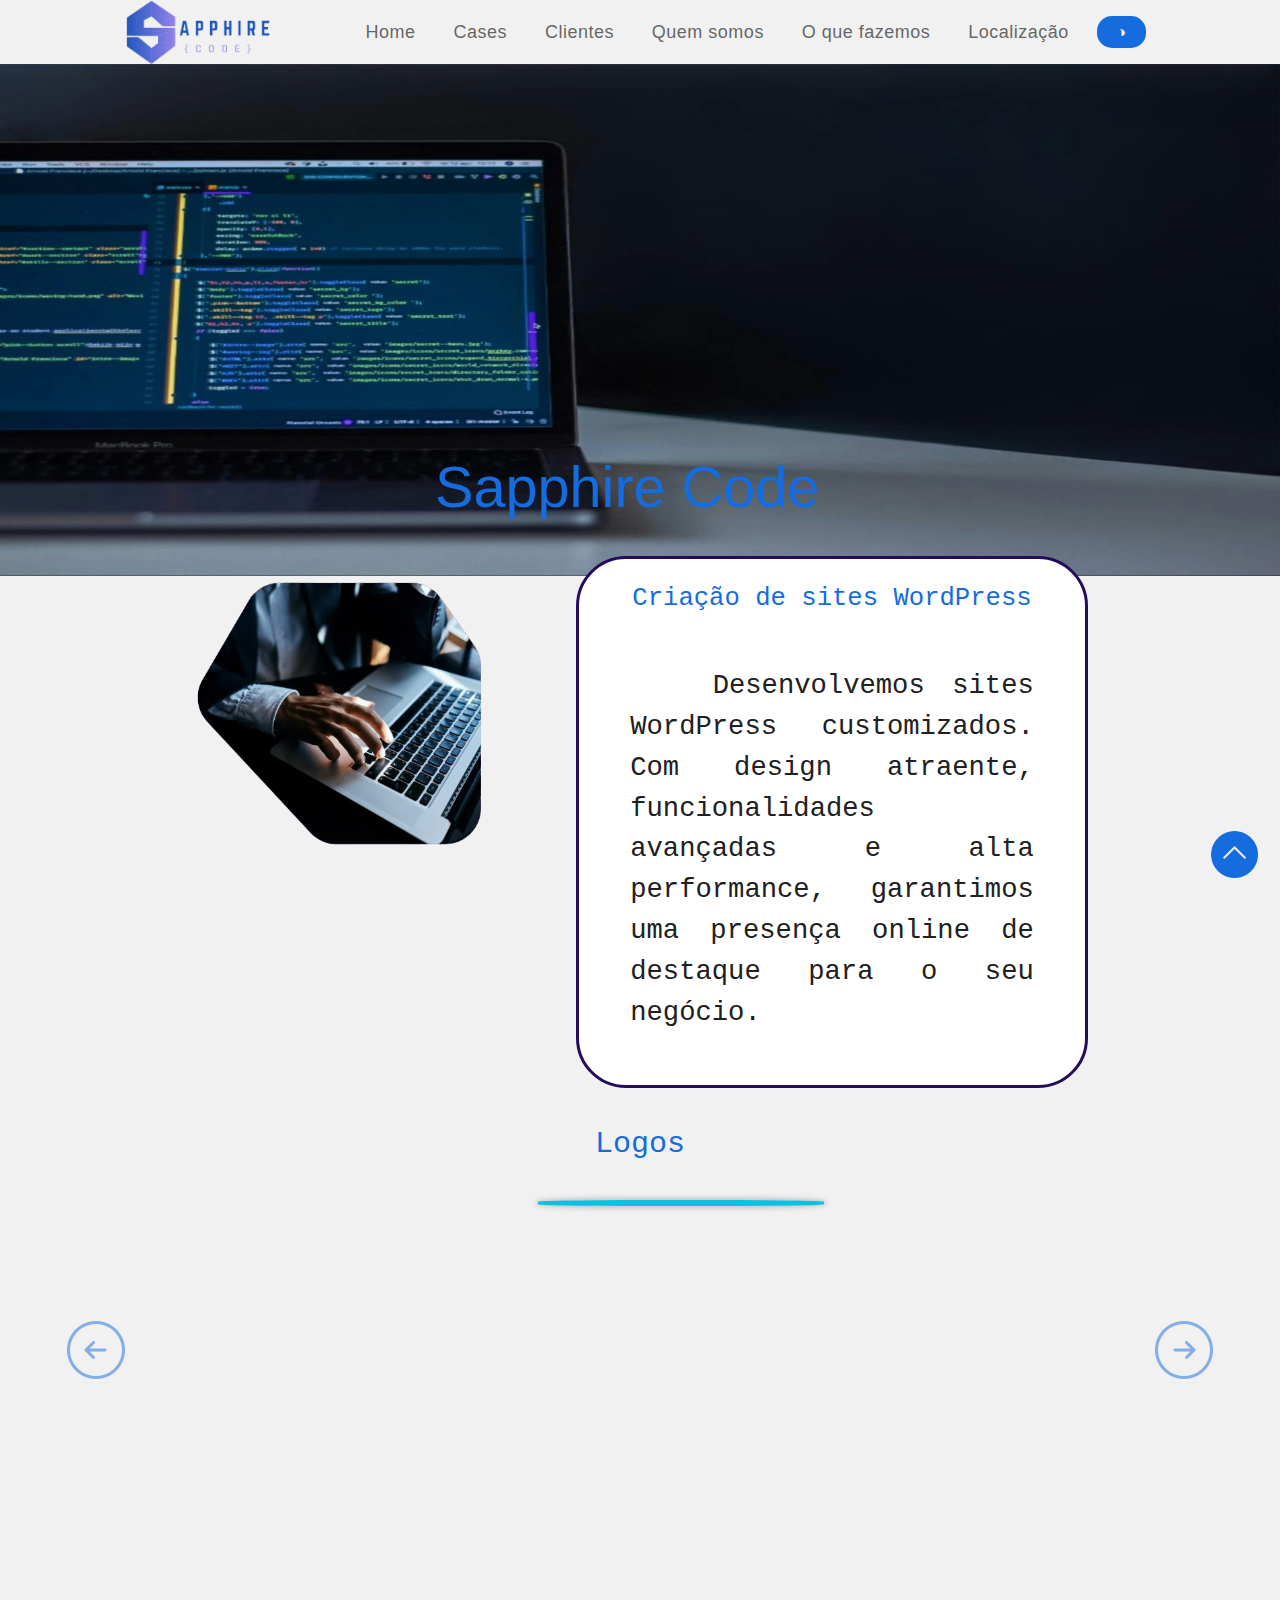
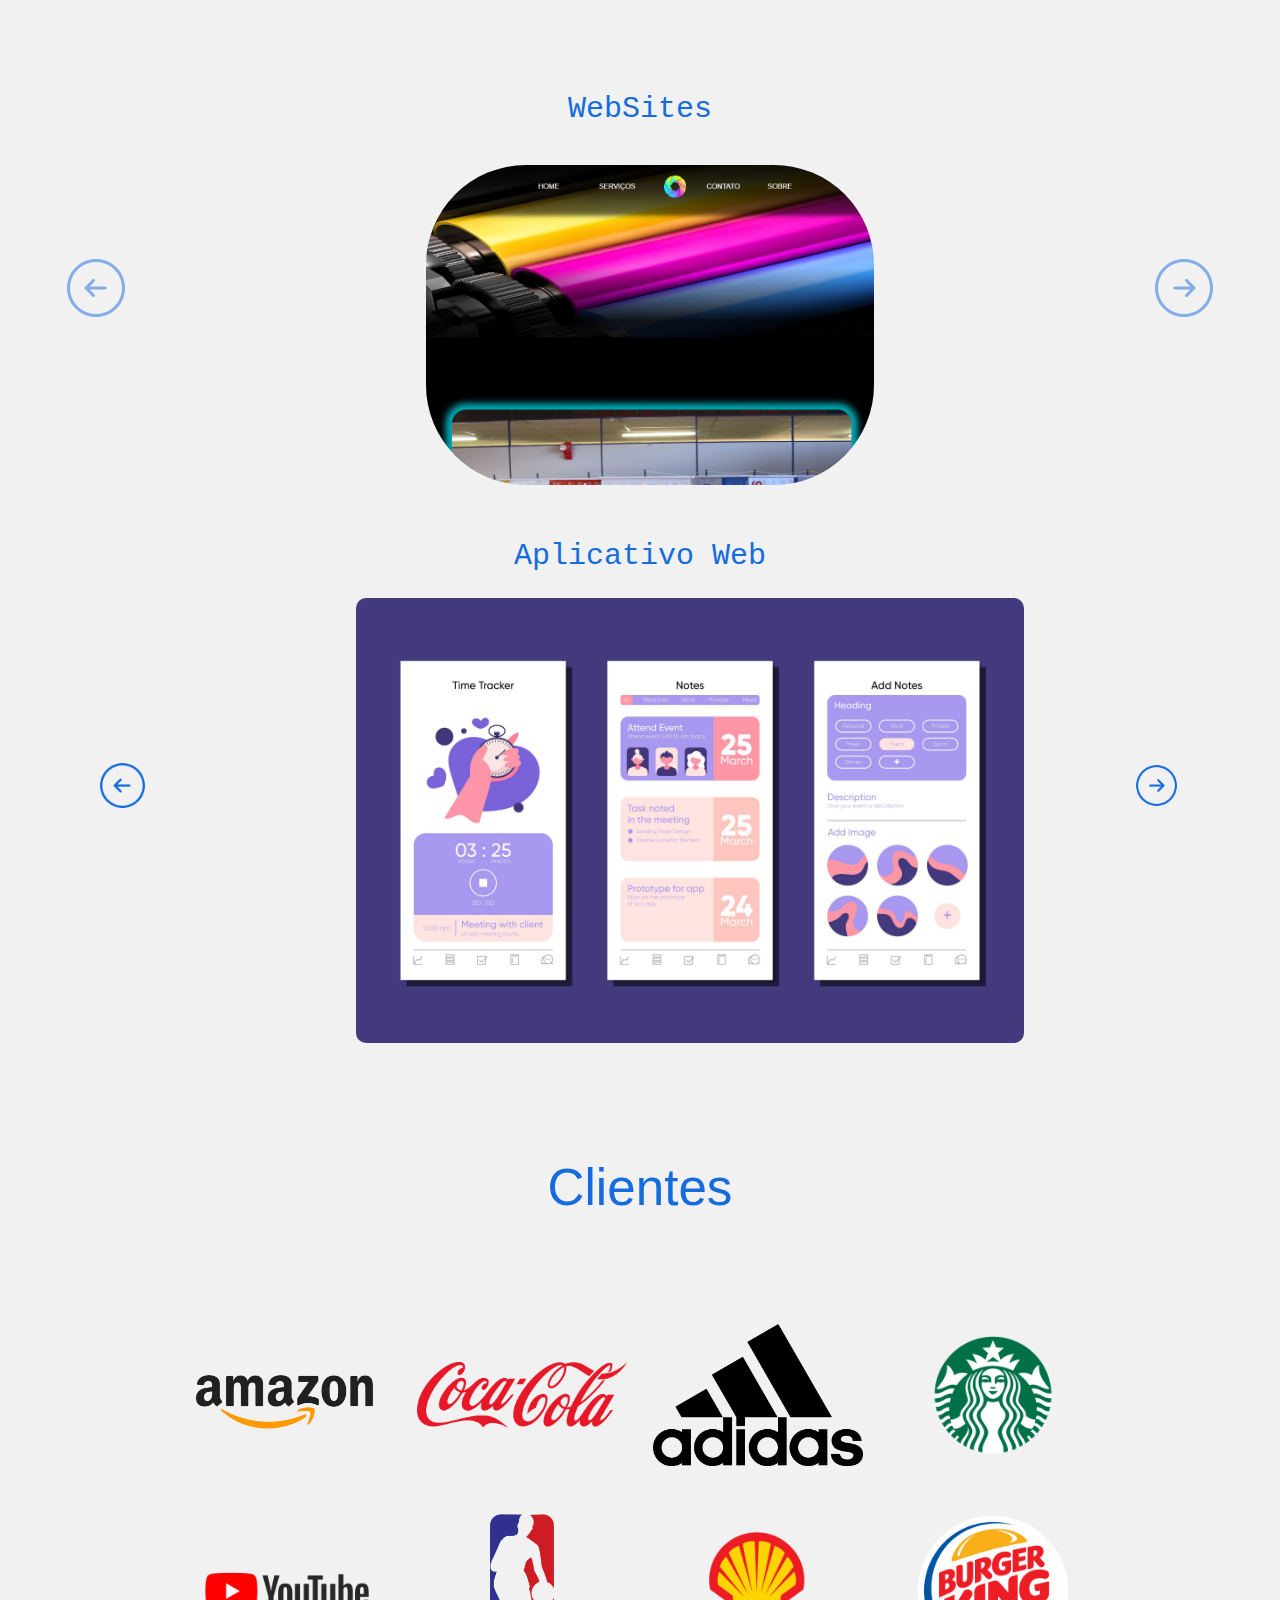
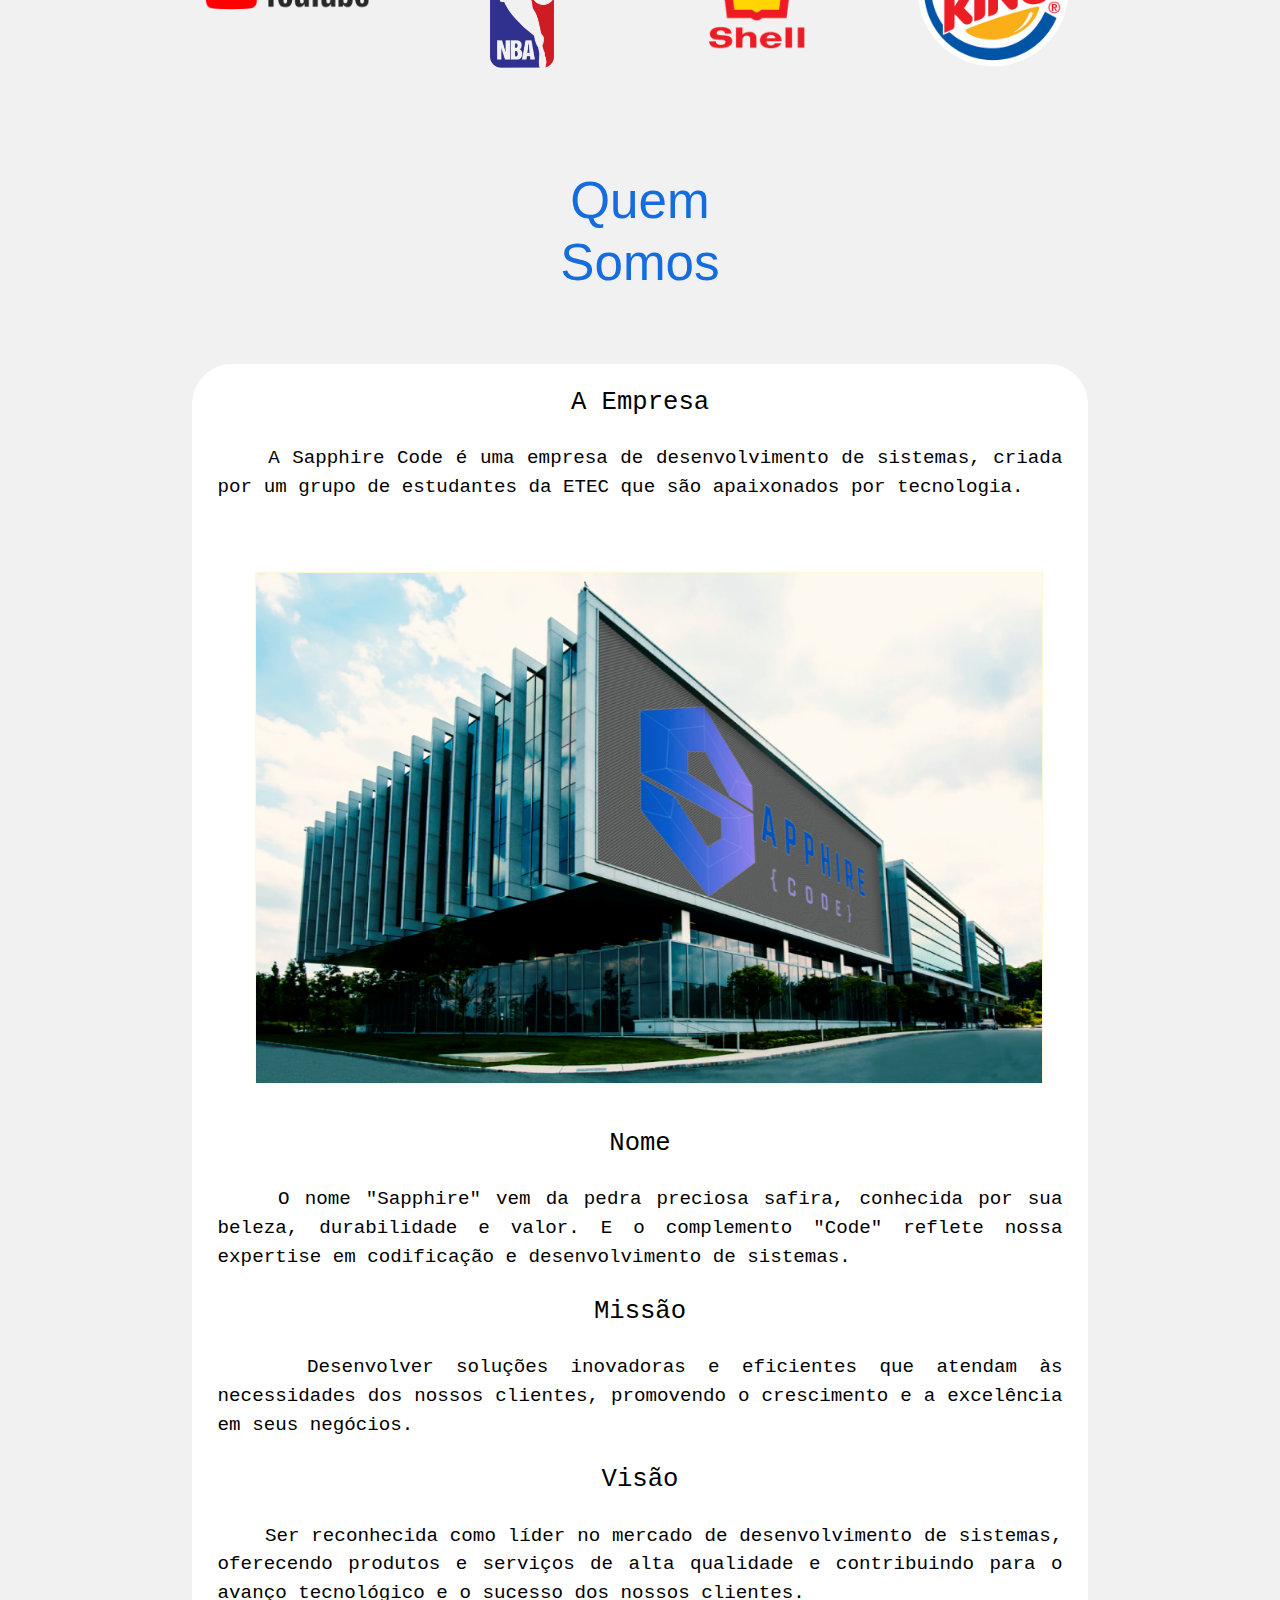
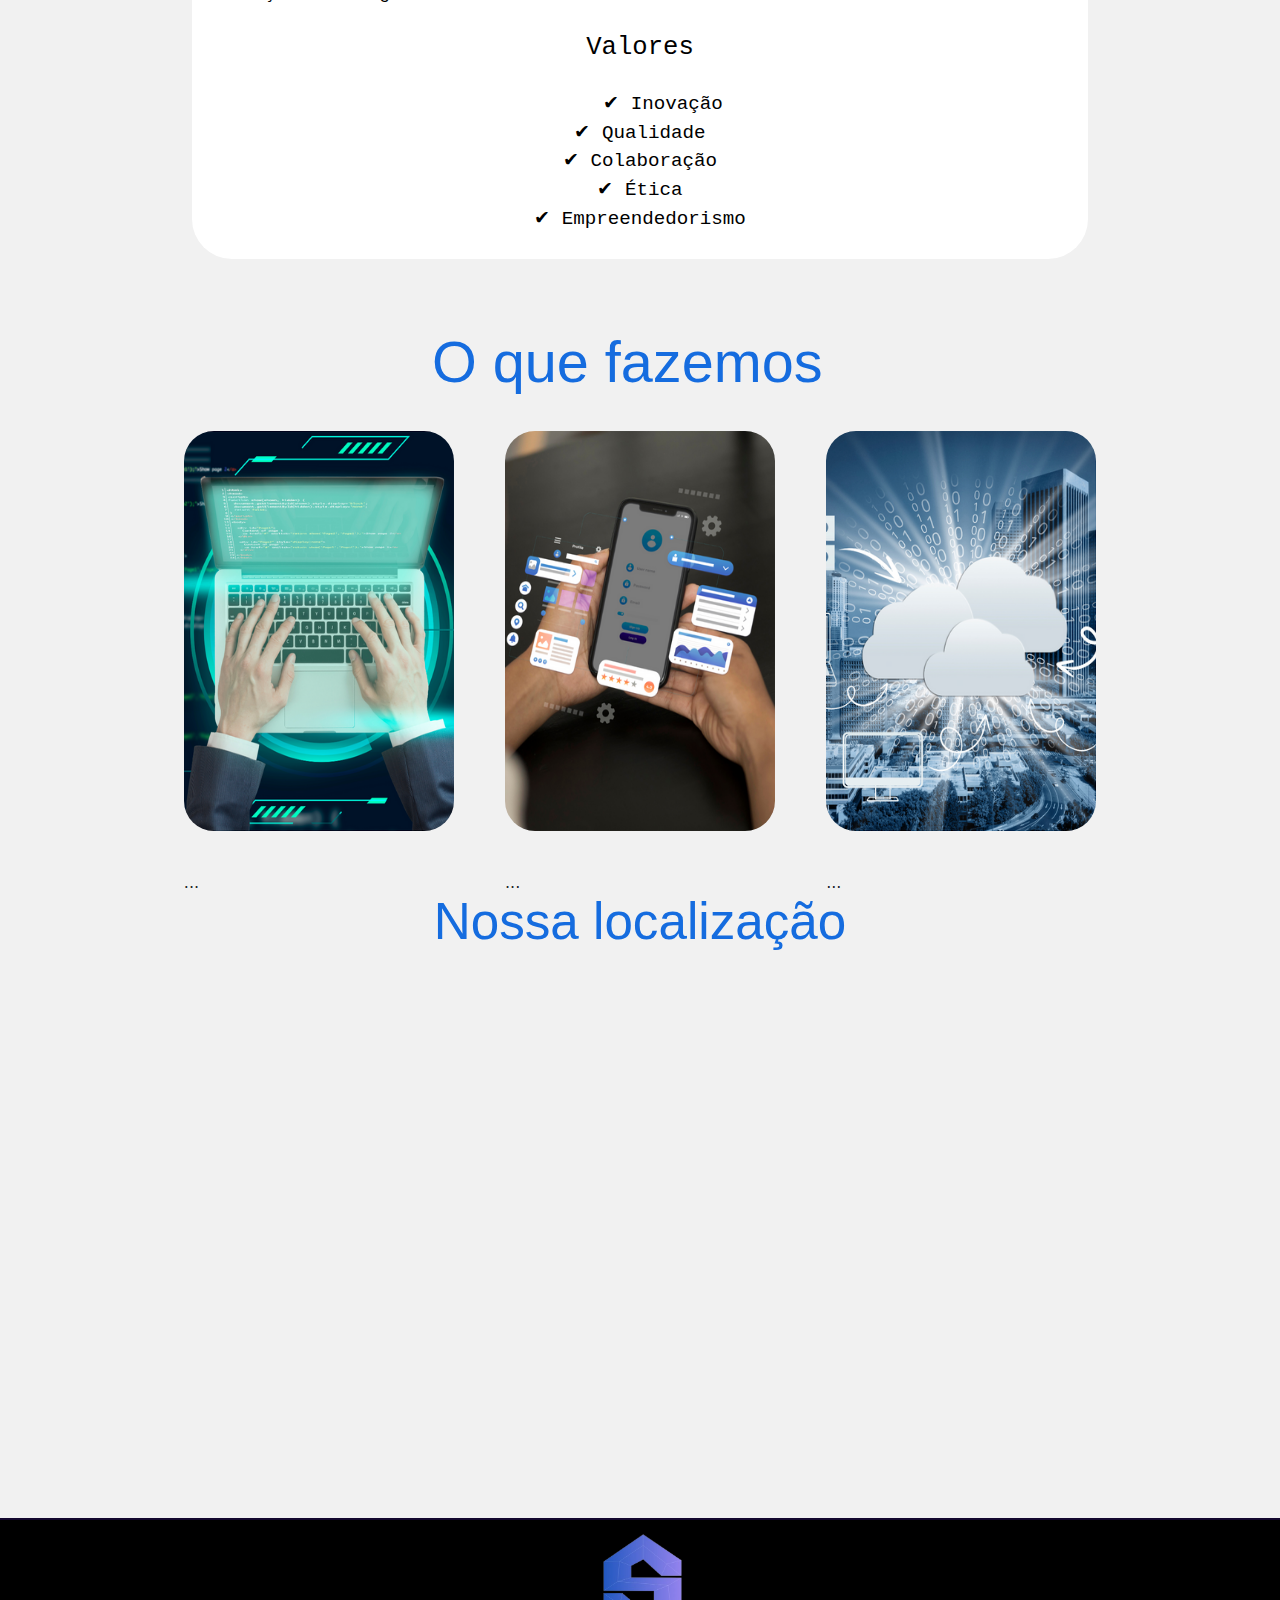
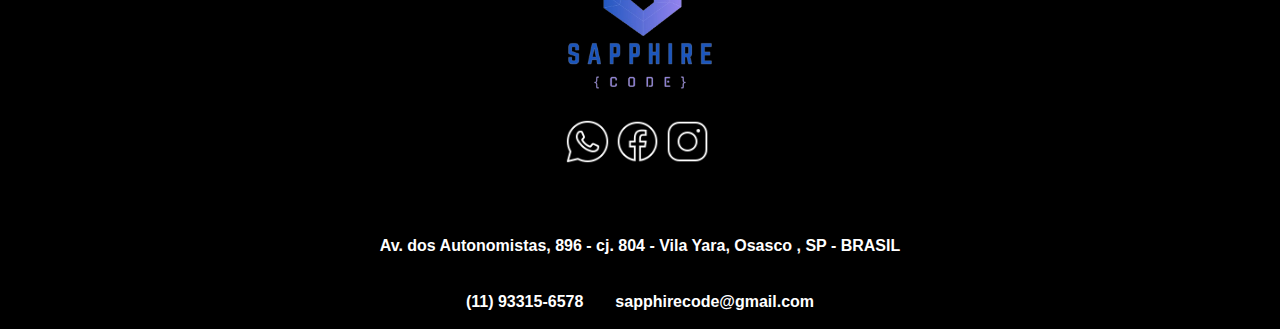
==== commit 3f2d877f: "Estilizando fundo claro" ====
--- a/indexClaro.html
+++ b/indexClaro.html
@@ -42,7 +42,7 @@
             
                 <li><a href="#localizacao" class="btnNav">Localização</a></li> 
             
-                <a href="indexClaro.html" style="text-decoration: none;"><div class="menu-login">◑</div></a>
+                <a href="index.html" style="text-decoration: none;"><div class="menu-login">◑</div></a>
             </div>    
         </ul>       
     </div>
--- a/styleClaro.css
+++ b/styleClaro.css
@@ -47,7 +47,7 @@
     position: relative;
     text-decoration: none;
     font-family: 'Poppins', sans-serif;
-    color: rgba(167, 167, 167, 0.8);
+    color: rgba(63, 63, 63, 0.8);
     font-size: 18px;
     letter-spacing: 0.5px;
     padding: 0 10px;
@@ -63,7 +63,7 @@
     transition: 0.3s;
 }
 a.btnNav:hover{
-    color: rgb(255,255,255);
+    color: rgb(27, 27, 27);
 }
 a.btnNav:hover:after{
     width: 100%;
@@ -1027,7 +1027,7 @@
         flex-direction: column;
         top: 0;
         text-align: center;
-        background-color: #210e4b;
+        background-color: #f1f1f1 !important;
         height: 100%;
         width: 40vw;
         padding: 1em;
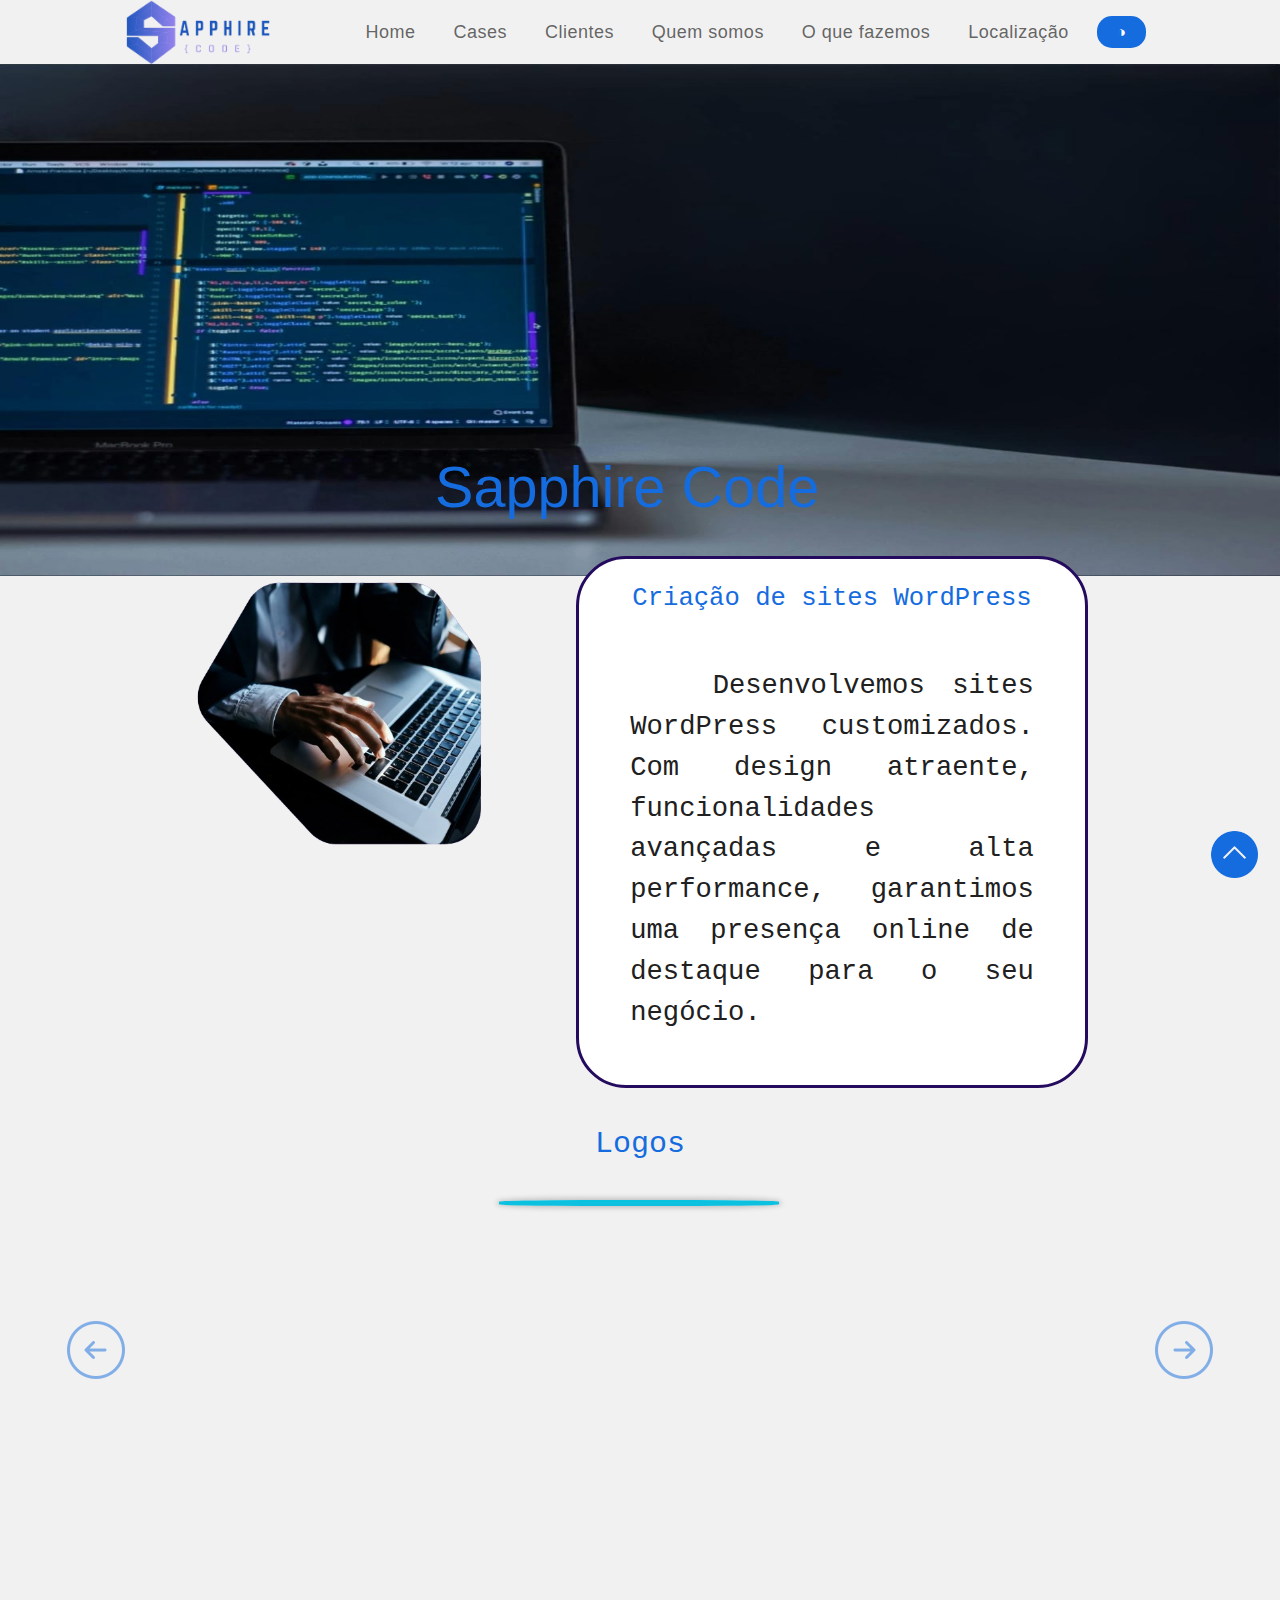
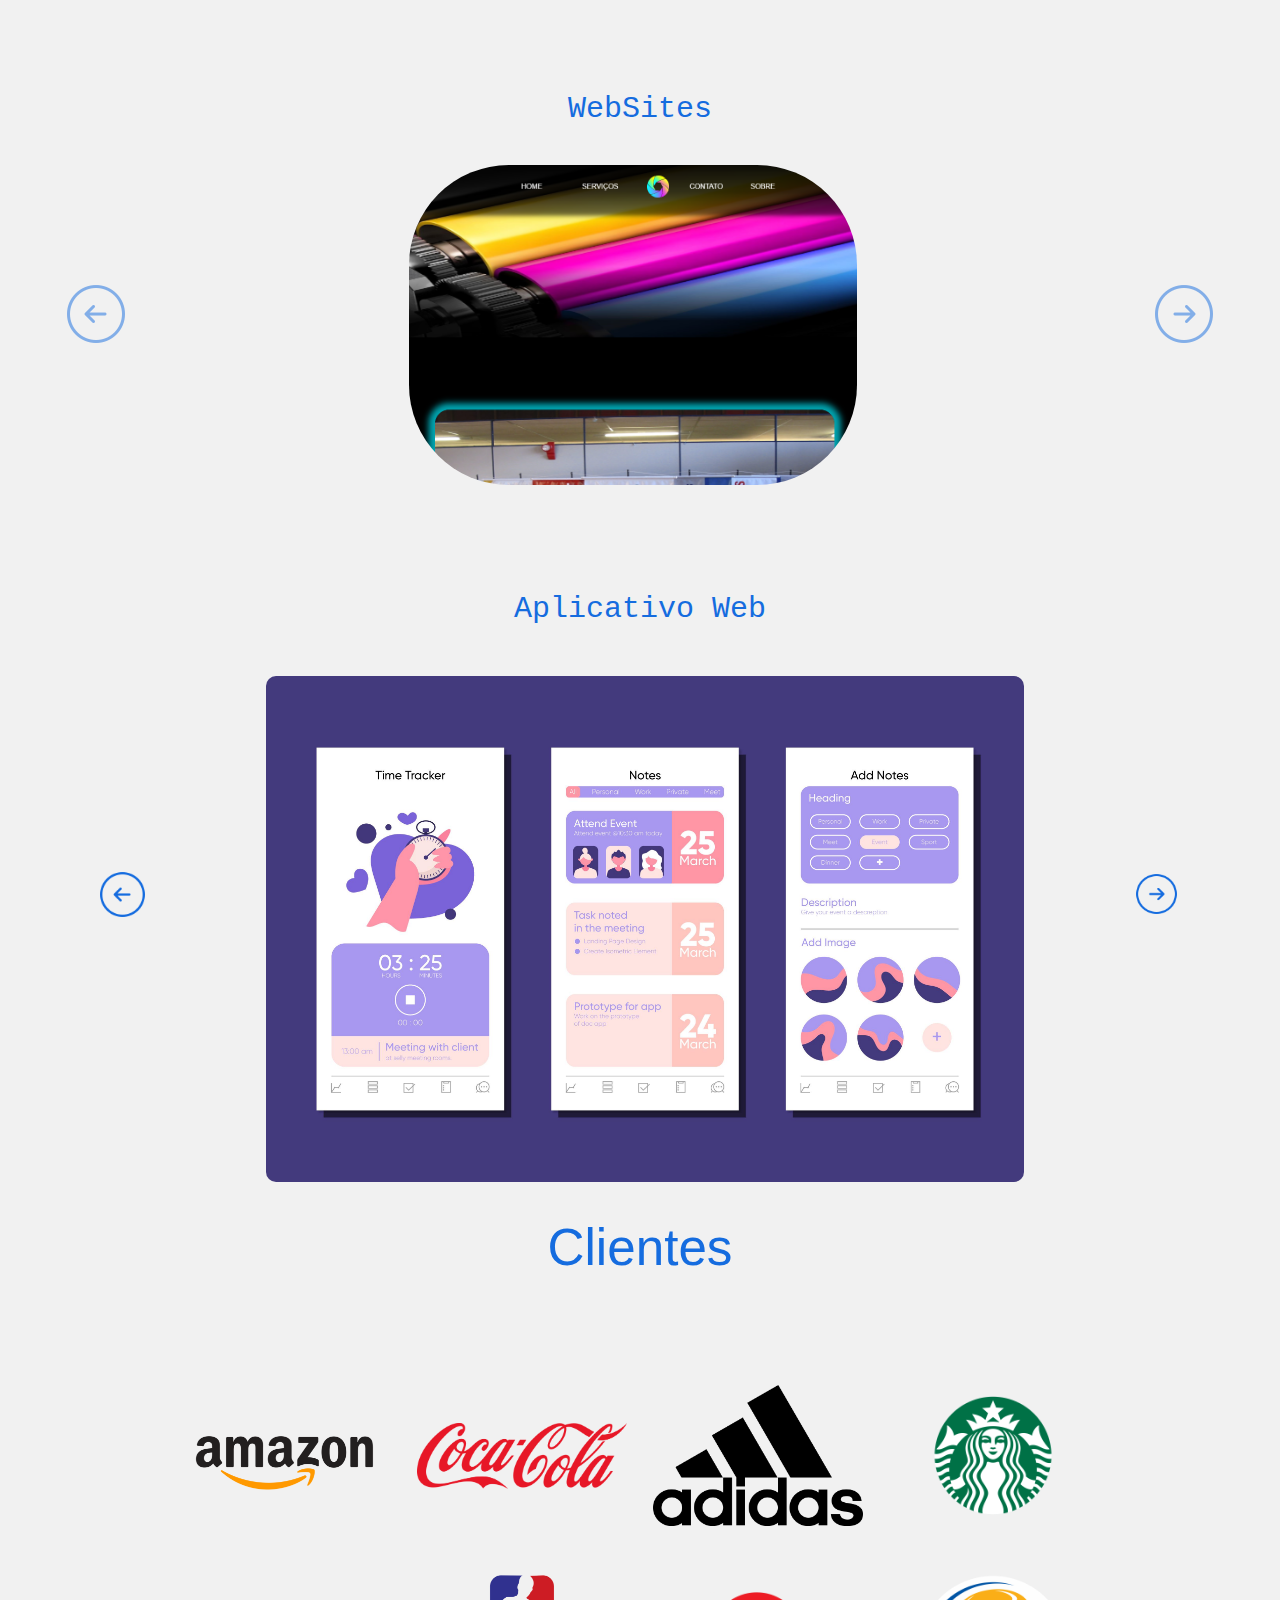
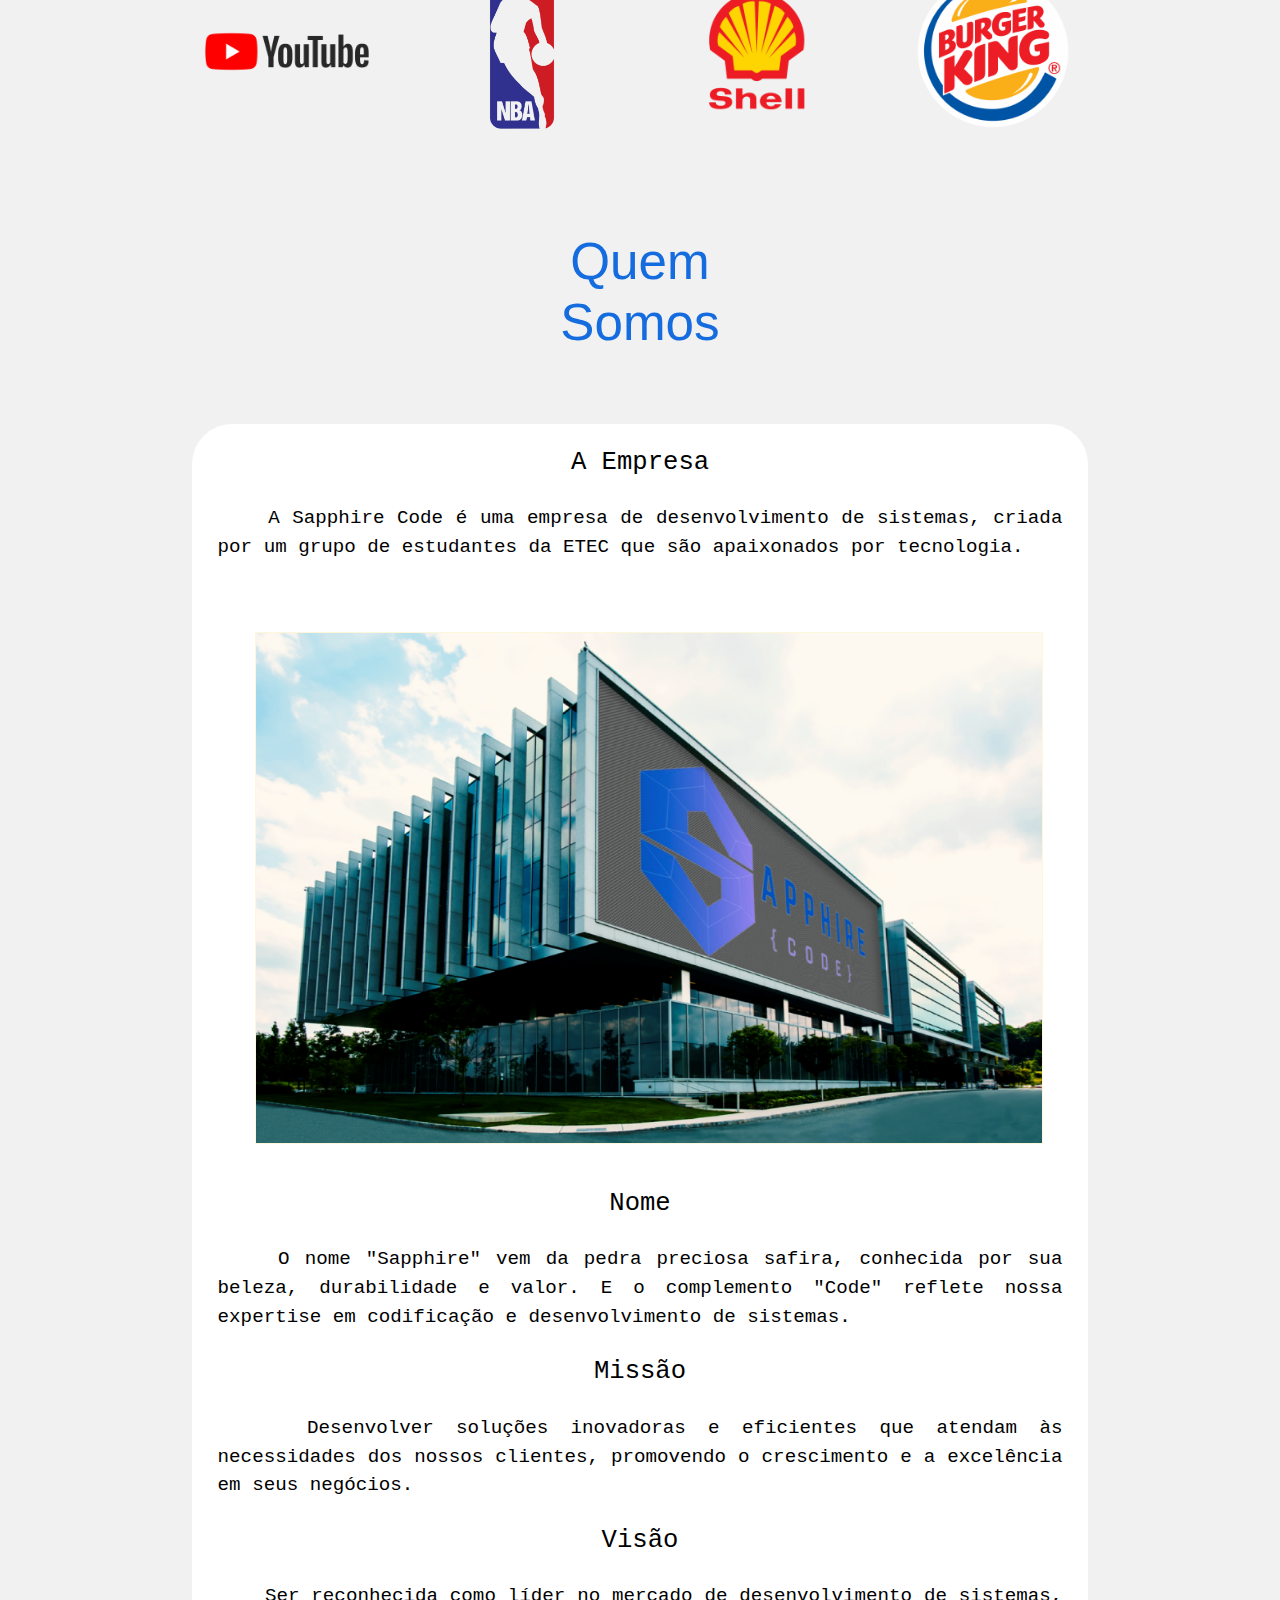
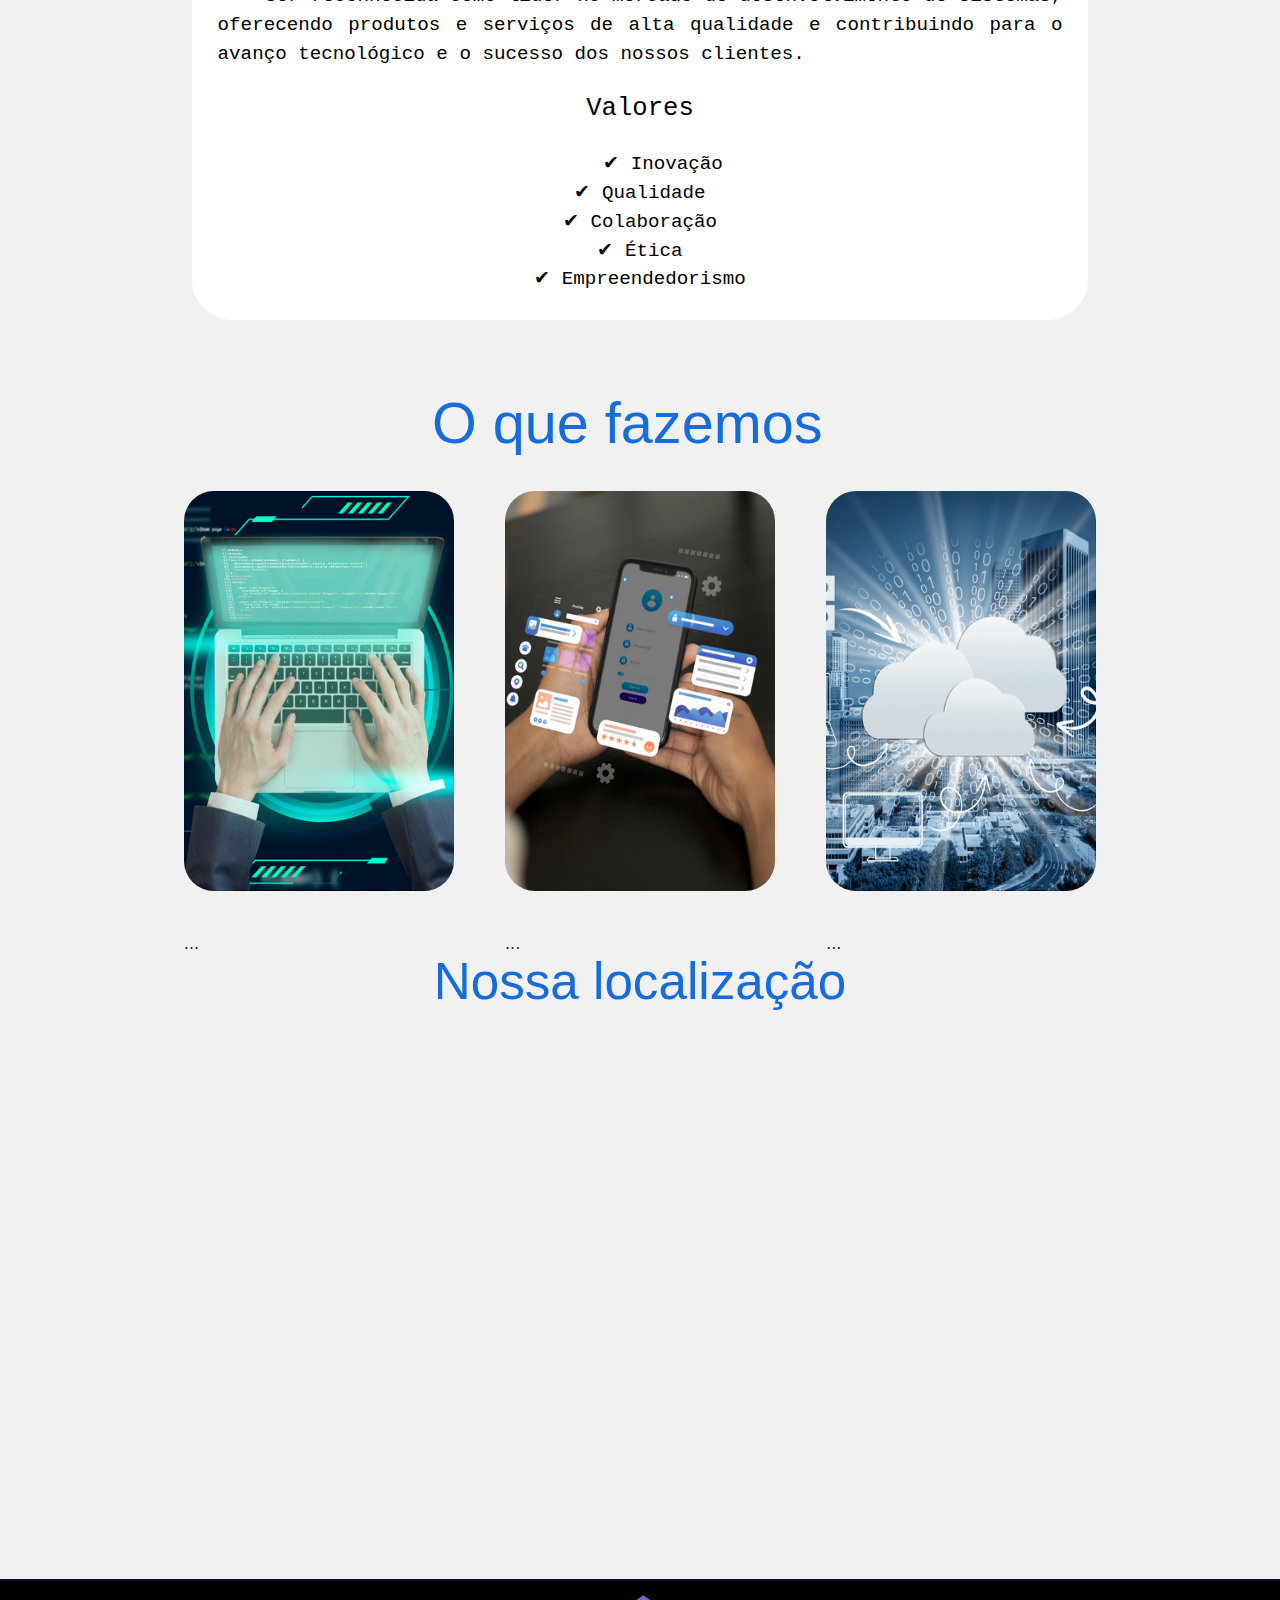
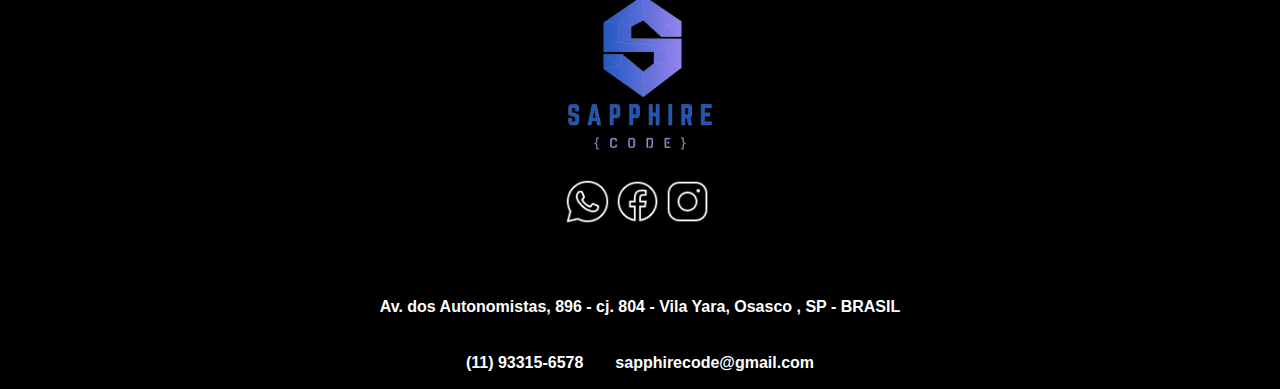
==== commit b562e419: "Responsividade das cases" ====
--- a/indexClaro.html
+++ b/indexClaro.html
@@ -79,7 +79,7 @@
     <h3 class="tituloCases">Logos</h3>
     <div id="destaqueCarousel1" class="carousel slide" data-bs-ride="carousel">
         <section id="casesSec"> 
-        <div class="container-web">
+        <div class="container-web-1">
             <!-- Logo 1 -->
             <div class="carousel-item active">
                 <div class="row">
@@ -176,7 +176,7 @@
                              alt="Destaque 4">
                         <br />
                         <div class="info">
-                        <a href="https://davin4sciment0.github.io/Charge/" class="linkSite">
+                        <a href="https://luizvital0001.github.io/Site-Gr-fica-Digital/index.html" class="linkSite">
                             Conheça o site!
                         </a>
                         </div>
@@ -262,6 +262,7 @@
             
     <!-- CASES CLIENTES -->
         <h3 class="tituloCases">Aplicativo Web</h3>
+        </br></br>
         <div class="carrossel-3">
             <button id="prev-button"><img src="img/seta-ante.png" alt="prev-button"></button>
             <div class="container-slider">
@@ -274,7 +275,7 @@
             </div>
             <button id="next-button"><img src="img/seta-prox.png" alt="next-button"></button>
         </div>
-    </div></br></br></br></br>
+    </div></br></br>
     <!-- FIM CASES -->
 
     <!-- CLIENTES -->
--- a/styleClaro.css
+++ b/styleClaro.css
@@ -115,7 +115,7 @@
 .txt-animado span::after{
     content: "";
     position: absolute;
-    height: 100% ;
+    height: 120% ;
     border-left: 2px solid #156cdf;
     right: -10px;
     animation: cursor .8s infinite, digita 20s steps(15) infinite;
@@ -268,7 +268,6 @@
     min-width: 215px;
     max-height: 300px;
     margin-top: 3vw;
-    margin-left:2vw;
     justify-items: auto;
     border-radius: 100%;
 }
@@ -324,10 +323,10 @@
     text-align: center;
 }
 .titu-cases{
-    font-size: 1.4vw;
+    font-size: 2vw;
 }
 .txt-cases{
-    font-size: 0.9vw;
+    font-size: 1.5vw;
     padding: 0.5vw;
 }
 .front-2, .back{
@@ -402,12 +401,11 @@
     height: 30vw;
     gap: 1rem;    
 }
-.container-web{
-    display: flex;
-    width: 80vw;
+.container-web, .container-web-1{
+    display: flex;
+    width: 78vw;
     justify-content: space-around;
     margin-top: 3vw;    
-    margin-top: 3vw;
     margin-bottom: 10vw;
 }
 .card-web{
@@ -474,7 +472,7 @@
     opacity: 0;
     transform: translateY(30px);
     transition: 0.5s all;
-    margin-top: 60%;
+    margin-top: 70%;
 }
 .carousel-item:hover .info{
     opacity: 1;
@@ -482,9 +480,10 @@
 }
 .carousel-item .info a{
     text-decoration: none;
-    background-color: #b2c4ec;
+    background-color: #0cc0df;
     padding: 1vw;
-    border-radius: 10px ;
+    border-radius: 15px;
+    margin-left: 12vw;
     color: rgb(255,255,255);
     font-family: monospace;
     font-size: 1.3vw;
@@ -522,7 +521,7 @@
     align-items: center;
     justify-content: center;
     width: 1000px;
-    margin-left: 100px;
+    margin-left: 10px;
     margin-bottom: 20px;
   }  
   .slider {
@@ -924,6 +923,10 @@
         max-height: 120px;
         margin-left: 14vw;
     }
+    .card{
+        width: 50vw;
+        height: 60vw;
+    }
     .front, .front-2, .front-3, .front-4, .front-5{
         background-size: 130px 120px;
     }
@@ -969,7 +972,7 @@
         font-size: 1.8vw;
     }
     .txt-animado span::after{
-        height: 180%;
+        height: 240%;
     }
     iframe {
         width: 80vw;
@@ -989,9 +992,6 @@
     img#clientes{
         width: 30vw;
     }
-    h3.tituloCases {
-        font-size: 4vw;
-    }
     img#homepage {
         width: 30vw;
         height: 30vw;
@@ -999,7 +999,7 @@
     }
     div.containerHome {
         width: 70vw;
-        height: 32vw;
+        height: 40vw;
         border-radius: 40px;
     }
     p.txtHome {
@@ -1061,6 +1061,8 @@
         width: 100vw;
         height: 40vw;
         gap: 0px;
+        margin-top: 0px;
+        margin-bottom: 0px;
     }
     .container-slider {
         width: 50vw;
@@ -1096,4 +1098,17 @@
         width: 62vw;
         height: 35vw;
     }
+    .container-web-1{
+        width: 21vw;
+        height: 60vw;
+    }
+    .container-web{
+        height: 60vw;
+        width: 57vw;
+    }
+    .carousel-item img{
+        width: 65vw;
+        height: 57vw;
+        border-radius: 80px;
+    }
 }